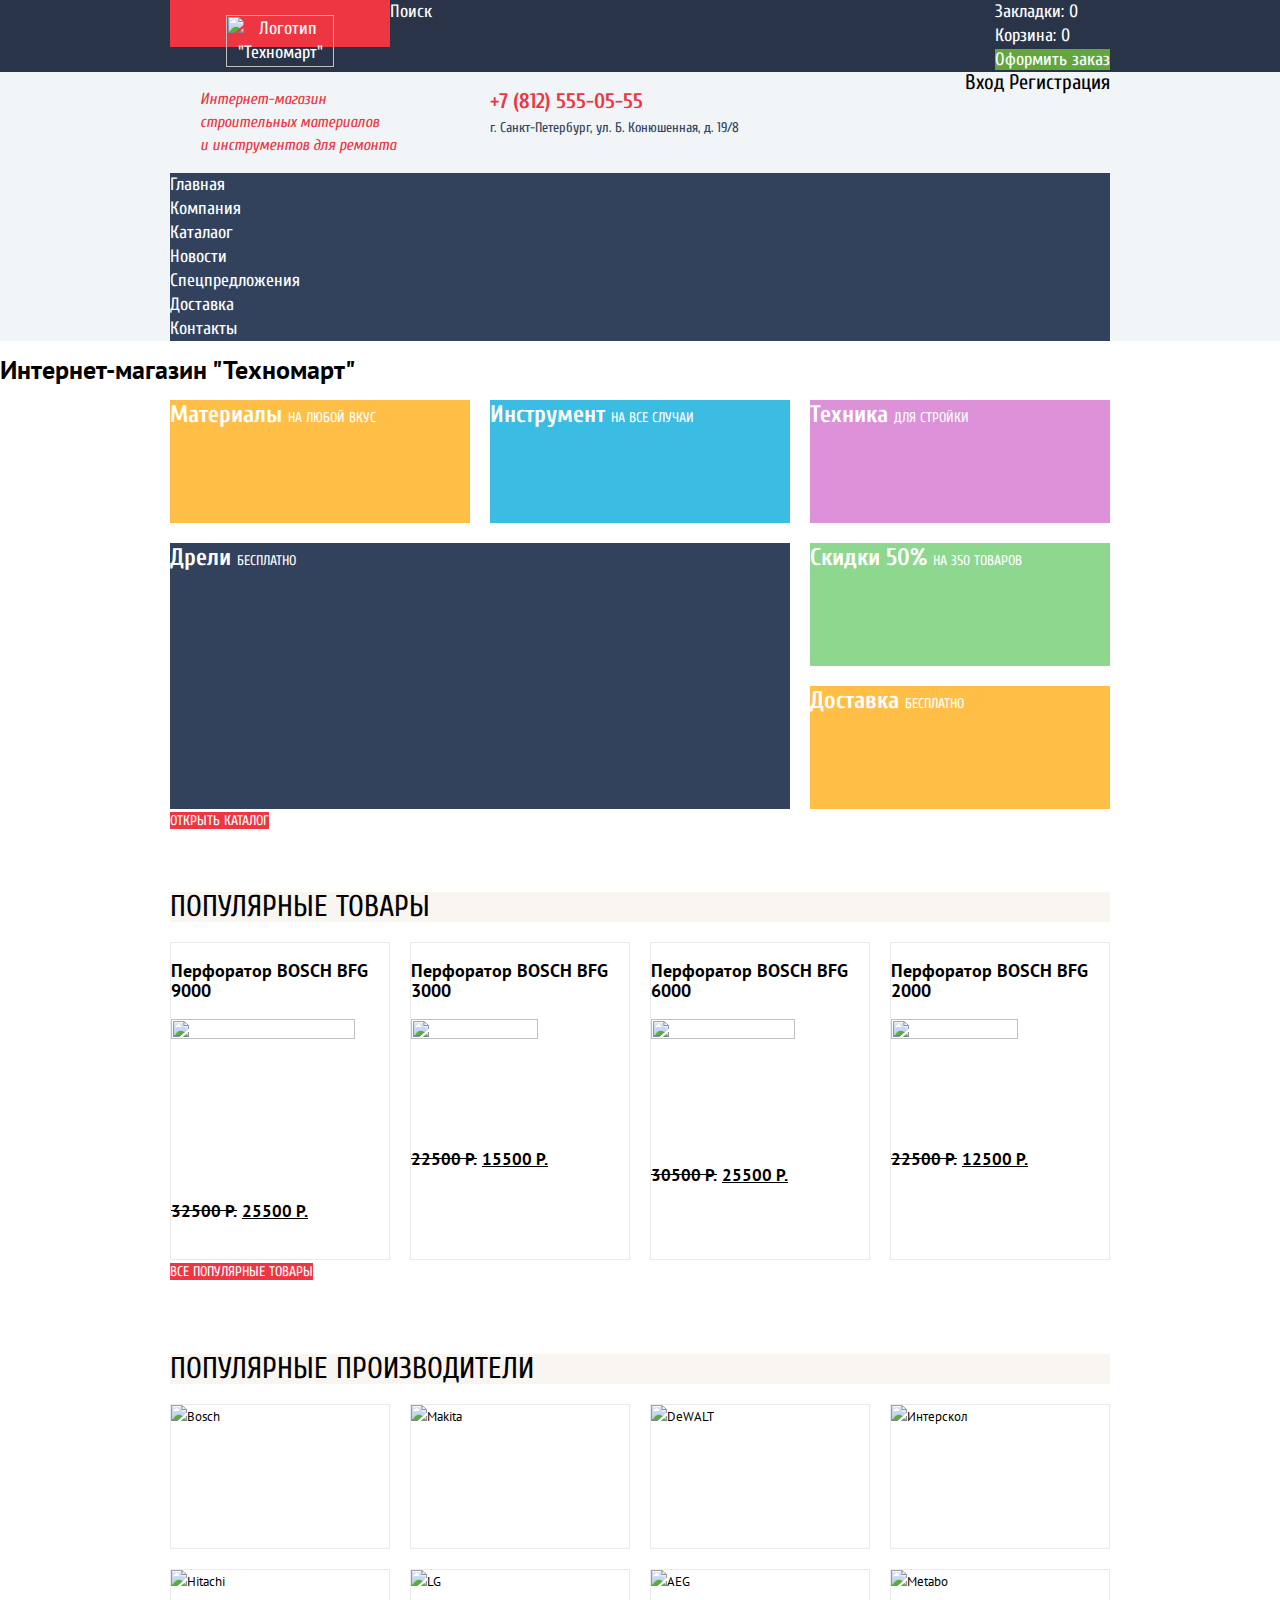
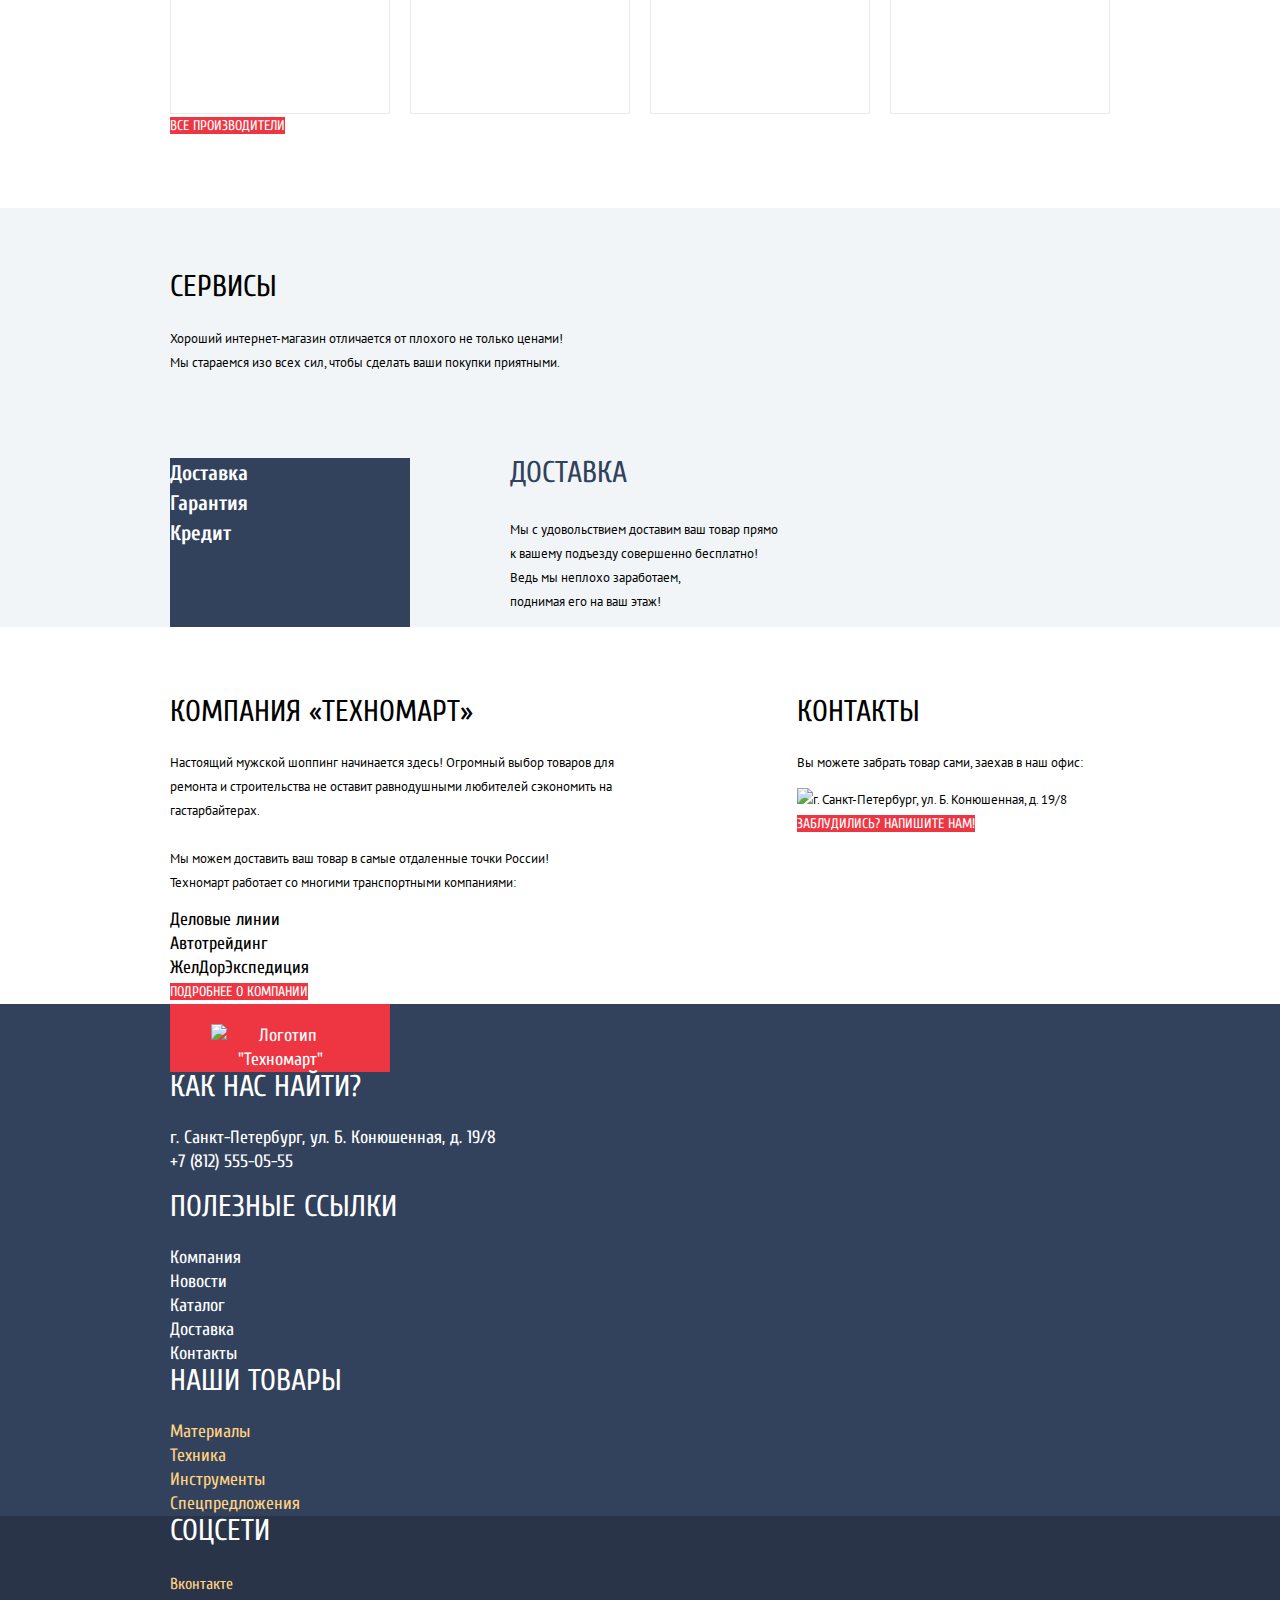
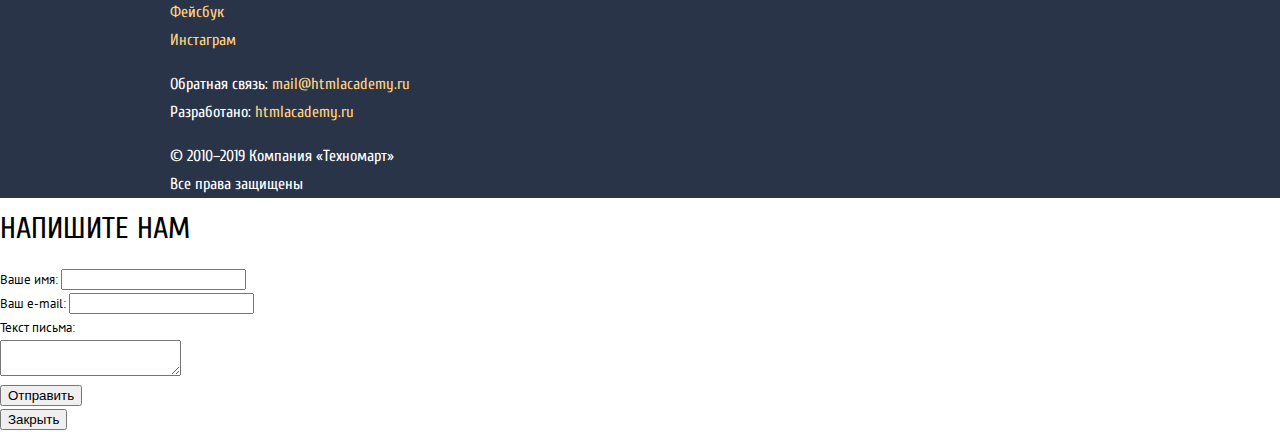
==== index.html @ a7b8e705 "Сетка главной" ====
<!DOCTYPE html>
<html lang="ru">
<head>
    <meta charset="utf-8">
    <link rel="stylesheet" href="css/normalize.css">
    <link rel="stylesheet" href="css/style.css">
    <link rel="icon"  href="favicon.ico">
    <link rel="icon"  href="img/favicon.svg" type="image/svg+xml">
    <link rel="preconnect" href="https://fonts.gstatic.com">
    <link href="https://fonts.googleapis.com/css2?family=Cuprum:ital,wght@0,400;0,700;1,400;1,700&family=PT+Sans:wght@400;700&display=swap" rel="stylesheet">
    <title>HTML Academy: Техномарт</title>
</head>
<body>
    <header class="main-header">
        <nav class="order-nav-wrapper">
            <div class="container">
                <div class="order-nav">
                    <a class="logo header-logo" href="index.html"><img src="img/technomart-logo.svg" width="108" height="18" title="Логотип &quot;Техномарт&quot;"></a>
                    <a href="">Поиск</a>
                    <ul class="order-info">
                        <li class="order-info-item"><a href="">Закладки: 0</a></li>
                        <li class="order-info-item"><a href="">Корзина: 0</a></li>
                        <li class="order-info-item"><a class="make-order" href="">Оформить заказ</a></li>
                    </ul>
                </div>
            </div>
        </nav>
        
        <div class="container">
            <div class="header-inner">
                <div class="description">
                    <p>Интернет-магазин<br>
                        строительных материалов<br>
                        и инструментов для ремонта</p>
                </div>


                <div class="header-contacts">
                    <p><a class="header-tel" href="tel:+78125550555">+7 (812) 555-05-55</a><br>
                    г. Санкт-Петербург, ул. Б. Конюшенная, д. 19/8</p>
                </div>

                <div class="header-login">
                    <a class="sign-in" href="">Вход</a>
                    <a class="sign-up" href="">Регистрация</a>
                </div>
            </div>

            <nav class="site-nav-wrapper">
                <ul class="site-nav">
                    <li class="site-nav-item"><a href="">Главная</a></li>
                    <li class="site-nav-item"><a href="">Компания</a></li>
                    <li class="site-nav-item"><a href="catalog.html">Каталаог</a></li>
                    <li class="site-nav-item"><a href="">Новости</a></li>
                    <li class="site-nav-item"><a href="">Спецпредложения</a></li>
                    <li class="site-nav-item"><a href="">Доставка</a></li>
                    <li class="site-nav-item"><a href="">Контакты</a></li>
                </ul>
            </nav>
        </div>
        
    </header>

    <main>
        <h1>Интернет-магазин "Техномарт"</h1>
        
        <div class="container">
            <section class="pre-catalog">
                <ul class="pre-catalog-list">
                    <li class="pre-catalog-list-item">Материалы <a class="pre-catalog-button" href="">на любой вкус</a></li>
                    <li class="pre-catalog-list-item">Инструмент <a class="pre-catalog-button" href="">на все случаи</a></li>
                    <li class="pre-catalog-list-item">Техника <a class="pre-catalog-button" href="">для стройки</a></li>
                    <li class="pre-catalog-list-item">Скидки 50% <a class="pre-catalog-button" href="">на 350 товаров</a></li>
                    <li class="pre-catalog-list-item">Доставка <a class="pre-catalog-button" href="">бесплатно</a></li>
                    <li class="pre-catalog-list-item">Дрели <a class="pre-catalog-button" href="">бесплатно</a></li>
                </ul>
                <a class="button" href="catalog.html">Открыть каталог</a>
            </section>

            <section class="popular-products">
                <h2>Популярные товары</h2>
                <ul class="popular-products-list">
                    <li class="popular-products-list-item">
                        <p>Перфоратор BOSCH BFG 9000</p>
                        <img src="img/bosch9.jpg" width="184" height="164" alt="">
                        <p>
                            <del>32500 Р.</del> <ins>25500 Р.</ins>
                        </p>
                    </li>
                    <li class="popular-products-list-item">
                        <p>Перфоратор BOSCH BFG 3000</p>
                        <img src="img/bosch3.jpg" width="127" height="112" alt="">
                        <p>
                            <del>22500 Р.</del> <ins>15500 Р.</ins>
                        </p>
                    </li>
                    <li class="popular-products-list-item">
                        <p>Перфоратор BOSCH BFG 6000</p>
                        <img src="img/bosch6.jpg" width="144" height="128" alt="">
                        <p>
                            <del>30500 Р.</del> <ins>25500 Р.</ins>
                        </p>
                    </li>
                    <li class="popular-products-list-item">
                        <p>Перфоратор BOSCH BFG 2000</p>
                        <img src="img/bosch2.jpg" width="127" height="112" alt="">
                        <p>
                            <del>22500 Р.</del> <ins>12500 Р.</ins>
                        </p>
                    </li>
                </ul>
                <a class="button" href="">Все популярные товары</a>
            </section>

            <section class="popular-producers">
                <h2>Популярные производители</h2>
                <ul class="popular-producers-list">
                    <li class="popular-producers-list-item"><img src="img/bosch-logo.png" width="126" heigh="37" alt="Bosch"></li>
                    <li class="popular-producers-list-item"><img src="img/makita-logo.png" width="123" heigh="40" alt="Makita"></li>
                    <li class="popular-producers-list-item"><img src="img/dewalt-logo.png" width="146" heigh="44" alt="DeWALT"></li>
                    <li class="popular-producers-list-item"><img src="img/inter-logo.png" width="200" heigh="76" alt="Интерскол"></li>
                    <li class="popular-producers-list-item"><img src="img/hitachi-logo.png" width="169" heigh="31" alt="Hitachi"></li>
                    <li class="popular-producers-list-item"><img src="img/lg-logo.png" width="121" heigh="73" alt="LG"></li>
                    <li class="popular-producers-list-item"><img src="img/aeg-logo.png" width="151" heigh="96" alt="AEG"></li>
                    <li class="popular-producers-list-item"><img src="img/metabo-logo.png" width="204" heigh="69" alt="Metabo"></li>
                </ul>
                <a class="button" href="">Все производители</a>
            </section>
        </div>
        
        <div class="services-wrapper">
            <div class="container">
                <section class="services">
                    <div class="services-description">
                        <h2>Сервисы</h2>
                        <p>Хороший интернет-магазин отличается от плохого не только ценами!<br>
            Мы стараемся изо всех сил, чтобы сделать ваши покупки приятными.</p>
                    </div>

                    <ul class="services-list">
                        <li class="services-list-item"><a>Доставка</a></li>
                        <li class="services-list-item"><a href="">Гарантия</a></li>
                        <li class="services-list-item"><a href="">Кредит</a></li>
                    </ul>

                    <div class="delivery-description">
                        <h3>Доставка</h3>
                        <p>Мы с удовольствием доставим ваш товар прямо<br> 
            к вашему подъезду совершенно бесплатно!<br>
            Ведь мы неплохо заработаем,<br>
            поднимая его на ваш этаж!</p>
                    </div>
                </section>
            </div>
        </div>
        
        <div class="index-columns container">
            <section class="conpany-info">
                <h2>Компания «Техномарт»</h2>
                <p>Настоящий мужской шоппинг начинается здесь! Огромный выбор товаров для<br>
                    ремонта и строительства не оставит равнодушными любителей сэкономить на<br>
                    гастарбайтерах.<br>
    <br>
    Мы можем доставить ваш товар в самые отдаленные точки России!<br>
    Техномарт работает со многими транспортными компаниями:</p>
                <ul class="clients-list">
                    <li>Деловые линии</li>
                    <li>Автотрейдинг</li>
                    <li>ЖелДорЭкспедиция</li>
                </ul>
                <a class="button company-info-button" href="">Подробнее о компании</a>
            </section>

            <section class="contacts">
                <h2>Контакты</h2>
                <p>Вы можете забрать товар сами, 
    заехав в наш офис:</p>
                <img src="img/map.jpg" width="300" height="158" alt="г. Санкт-Петербург, ул. Б. Конюшенная, д. 19/8">
                <br>
                <a class="button feedback-button" href="">Заблудились? Напишите нам!</a>
            </section>
        </div>
    </main>
    
    <footer class="main-footer">
        <div class="footer-top-wrapper">
            <div class="footer-top container">
                <a class="logo footer-logo" href="index.html"><img src="img/technomart-logo.svg" width="138" height="23" alt="Логотип &quot;Техномарт&quot;" title="Логотип &quot;Техномарт&quot;"></a>
                <section class="footer-contacts">
                    <h2>Как нас найти?</h2>
                    <p>г. Санкт-Петербург, ул. Б. Конюшенная, д. 19/8<br>
                    <a href="tel:+78125550555">+7 (812) 555-05-55</a></p>
                </section>

                <nav class="footer-nav">
                    <section class="useful-links">
                        <h2>Полезные ссылки</h2>
                        <ul class="useful-links-list">
                            <li class="links-list-item"><a href="">Компания</a></li>
                            <li class="links-list-item"><a href="">Новости</a></li>
                            <li class="links-list-item"><a href="catalog.html">Каталог</a></li>
                            <li class="links-list-item"><a href="">Доставка</a></li>
                            <li class="links-list-item"><a href="">Контакты</a></li>
                        </ul>
                    </section>

                    <section class="products">
                        <h2>Наши товары</h2>
                        <ul class="products-list">
                            <li class="products-list-item"><a href="">Материалы</a></li>
                            <li class="products-list-item"><a href="">Техника</a></li>
                            <li class="products-list-item"><a href="">Инструменты</a></li>
                            <li class="products-list-item"><a href="">Спецпредложения</a></li>
                        </ul>
                    </section>
                </nav>
            </div>
        </div>
        
        <div class="footer-bottom-wrapper">
            <div class="footer-bottom container">
                <section class="socials">
                    <h2>Соцсети</h2>
                    <ul class="socials-list">
                        <li class="socials-list-item"><a href="">Вконтакте</a></li>
                        <li class="socials-list-item"><a href="">Фейсбук</a></li>
                        <li class="socials-list-item"><a href="">Инстаграм</a></li>
                    </ul>
                </section>

                <p>Обратная связь: <a href="mailto:mail@htmlacademy.ru">mail@htmlacademy.ru</a><br>
                Разработано: <a href="htmlacademy.ru">htmlacademy.ru</a></p>

                <p>© 2010–2019 Компания «Техномарт»<br>
                    Все права защищены</p>
            </div>
        </div>
        
    </footer>
    
    <section class="modal">
        <h2>Напишите нам</h2>
        <form class="feedback-form" action="https://echo.htmlacademy.ru" method="post">
            <label>Ваше имя: <input name="name" type="text"></label>
            <br>
            <label>Ваш e-mail: <input name="email" type="email"></label>
            <br>
            <label>Текст письма:<br>
                <textarea name="review"></textarea></label>
            <br>
            <input type="submit" value="Отправить">
        </form>
        <button class="modal-close" type="button">Закрыть</button>
    </section>
    
</body>
</html>
---- css/style.css ----
/*Variables*/

:root {
    --basic-extragrey: #293449;
    --basic-black: #000000;
    --basic-white: #FFFFFF;
    --basic-light: #F3F7F9;
    --basic-green: #63A63E;
    --basic-red: #EE3643;
    --basic-grey: #F1F5F7;
    --basic-greylight: #F9F5F0;
    --basic-darkgrey: #32425C;
    --special-yellow: #FFBF47;
    --special-blue: #3BBCE3;
    --special-purple: #DC91D8;
    --special-greenlight: #8ED78F;
    --special-gold: #FFD180;
    
}

/*Global*/

html {
    height: 100%;
}

body {
    min-width: 960px;
    margin: 0;
    padding: 0;
    font-family: "PT Sans", Arial, sans-serif;
    font-size: 13px;
    line-height: 24px;
    font-weight: 400;
    color: var(--basic-black);
    background-color: var(--basic-white);
    min-height: 100%;
    display: grid;
    grid-template-rows: min-content 1fr min-content;
    align-content: start;
}

a {
    text-decoration: none;
    color: var(--basic-white);
}

ul {
    list-style: none;
    margin: 0;
    padding: 0;
}

img {
    max-width: 100%;
    height: auto;
}

h2 {
    font-family: "Cuprum", Arial, sans-serif;
    font-size: 30px;
    font-weight: 400;
    line-height: 30px;
    text-transform: uppercase;
    margin: 0;
    margin-bottom: 24px;;
}

.button {
    font-family: "Cuprum", Arial, sans-serif;
    font-size: 14px;
    line-height: 18px;
    background-color: var(--basic-red);
    text-transform: uppercase;
}

.container {
    width: 940px;
    margin: 0 auto;
}

.logo {
    background-color: var(--basic-red);
    display: block;
    text-align: center;
    box-sizing: border-box;
}

/*Header*/



.main-header {
    background-color: var(--basic-grey);
    color: var(--basic-black);
    font-family: "Cuprum", Arial, sans-serif;
    font-size: 18px;
    line-height: 24px;
}

.header-logo {
    width: 220px;
    height: 47px;
    padding-top: 15px;
}

.order-nav-wrapper {
    background-color: var(--basic-extragrey);
}

.order-nav {
    display: flex;
    grid-template-columns: min-content 1fr max-content;
}

.order-info {
    margin-left: auto;
}

.make-order {
    background-color: var(--basic-green);
}

.header-inner {
    display: grid;
    grid-template-columns: 1fr 1fr 1fr;
    gap: 20px;
}

.description {
    color: var(--basic-red);
    font-style: italic;
    font-size: 16px;
    line-height: 23px;
    margin-left: 30px;
}

.header-tel {
    font-size: 21px;
    line-height: 30px;
    font-weight: 700;
    color: var(--basic-red);
}

.header-contacts {
    font-size: 14px;
    line-height: 24px;
    color: var(--basic-darkgrey);
}

.header-login {
    justify-self: end;
}

.header-login a{
    font-size: 21px;
    line-height: 21px;
    color: var(--basic-black);
}

.site-nav-wrapper {
    background-color: var(--basic-darkgrey);
}

.site-nav {
}



/*Main*/



.pre-catalog {
    margin-bottom: 59px;
}

.pre-catalog-list {
    display: grid;
    grid-template-columns: repeat(3, 1fr);
    grid-template-rows: repeat(3, 123px);
    gap: 20px;
}

.pre-catalog-list-item {
    font-family: "Cuprum", Arial, sans-serif;
    font-size: 24px;
    line-height: 30px;
    font-weight: 700;
    color: var(--basic-white);
}

.pre-catalog-button {
    font-weight: 400;
    font-size: 14px;
    line-height: 18px;
    text-transform: uppercase;
}

.pre-catalog-list-item:nth-child(1) {
    background-color: var(--special-yellow);
}

.pre-catalog-list-item:nth-child(2) {
    background-color: var(--special-blue);
}

.pre-catalog-list-item:nth-child(3) {
    background-color: var(--special-purple);
}

.pre-catalog-list-item:nth-child(4) {
    background-color: var(--special-greenlight);
}

.pre-catalog-list-item:nth-child(5) {
    background-color: var(--special-yellow);
}

.pre-catalog-list-item:last-child {
    grid-row: 2 / 4;
    grid-column: 1 / 3;
    background-color: var(--basic-darkgrey);
}

.popular-products {
    margin-bottom: 70px;
}

.popular-products h2,
.popular-producers h2{
    background-color: var(--basic-greylight);
    margin-bottom: 20px;
}

.popular-products-list {
    display: grid;
    grid-template-columns: repeat(4, 1fr);
    gap: 20px;
}

.popular-products-list-item {
    font-size: 18px;
    line-height: 20px;
    font-weight: 700;
    min-height: 318px;
    width: 220px;
    box-sizing: border-box;
    border: 1px solid #EAEAEA;
}

.popular-products-list-item del,
.popular-products-list-item ins {
    font-size: 17px;
    line-height: 18px;
}

.popular-producers {
    margin-bottom: 70px;
}

.popular-producers-list {
    display: grid;
    grid-template-columns: repeat(4, 1fr);
    gap: 20px;
}

.popular-producers-list-item {
    width: 220px;
    height: 145px;
    box-sizing: border-box;
    border: 1px solid #EAEAEA;
    
}

.services-wrapper {
    background-color: var(--basic-grey);
    padding-top: 64px;
}

.services {
    margin-bottom: 70px;
    display: grid;
    grid-template-columns: 320px 1fr;
    column-gap: 20px;
}

.services-description {
    grid-column: 1 / -1;
    margin-bottom: 70px;
}

.services-description h2 {
    margin-top: 0;
    margin-bottom: 25px;
}

.services-list {
    background-color: var(--basic-darkgrey);
    box-sizing: border-box;
    margin-right: 80px;
}

.services-list-item {
    font-family: "Cuprum", Arial, sans-serif;
    font-size: 21px;
    line-height: 30px;
    font-weight: 700;
}

.delivery-description h3 {
    font-family: "Cuprum", Arial, sans-serif;
    font-size: 30px;
    font-weight: 400;
    line-height: 30px;
    text-transform: uppercase;
    color: var(--basic-darkgrey);
    margin: 0;
    margin-bottom: 30px;
}

.index-columns {
    display: grid;
    grid-template-columns: 2fr 1fr;
}

.clients-list {
    font-size: 18px;
    line-height: 24px;
    font-family: "Cuprum", Arial, sans-serif;
    font-weight: 400;
    color: var(--basic-black);
}



/*Footer*/



.main-footer {
    color: var(--basic-white);
}

.footer-top-wrapper {
    background-color: var(--basic-darkgrey);
}

.footer-top {
    
    font-family: "Cuprum", Arial, sans-serif;
    font-weight: 400;
    font-size: 18px;
    line-height: 24px;
}

.footer-logo {
    width: 220px;
    height: 68px;
    padding: 20px 41px 25px 41px;
}

.products-list a {
    color: var(--special-gold);
}

.footer-bottom-wrapper {
    background-color: var(--basic-extragrey);
}

.footer-bottom {
    
    font-family: "Cuprum", Arial, sans-serif;
    font-weight: 400;
    font-size: 16px;
    line-height: 28px;
}

.footer-bottom a {
    color: var(--special-gold);
}
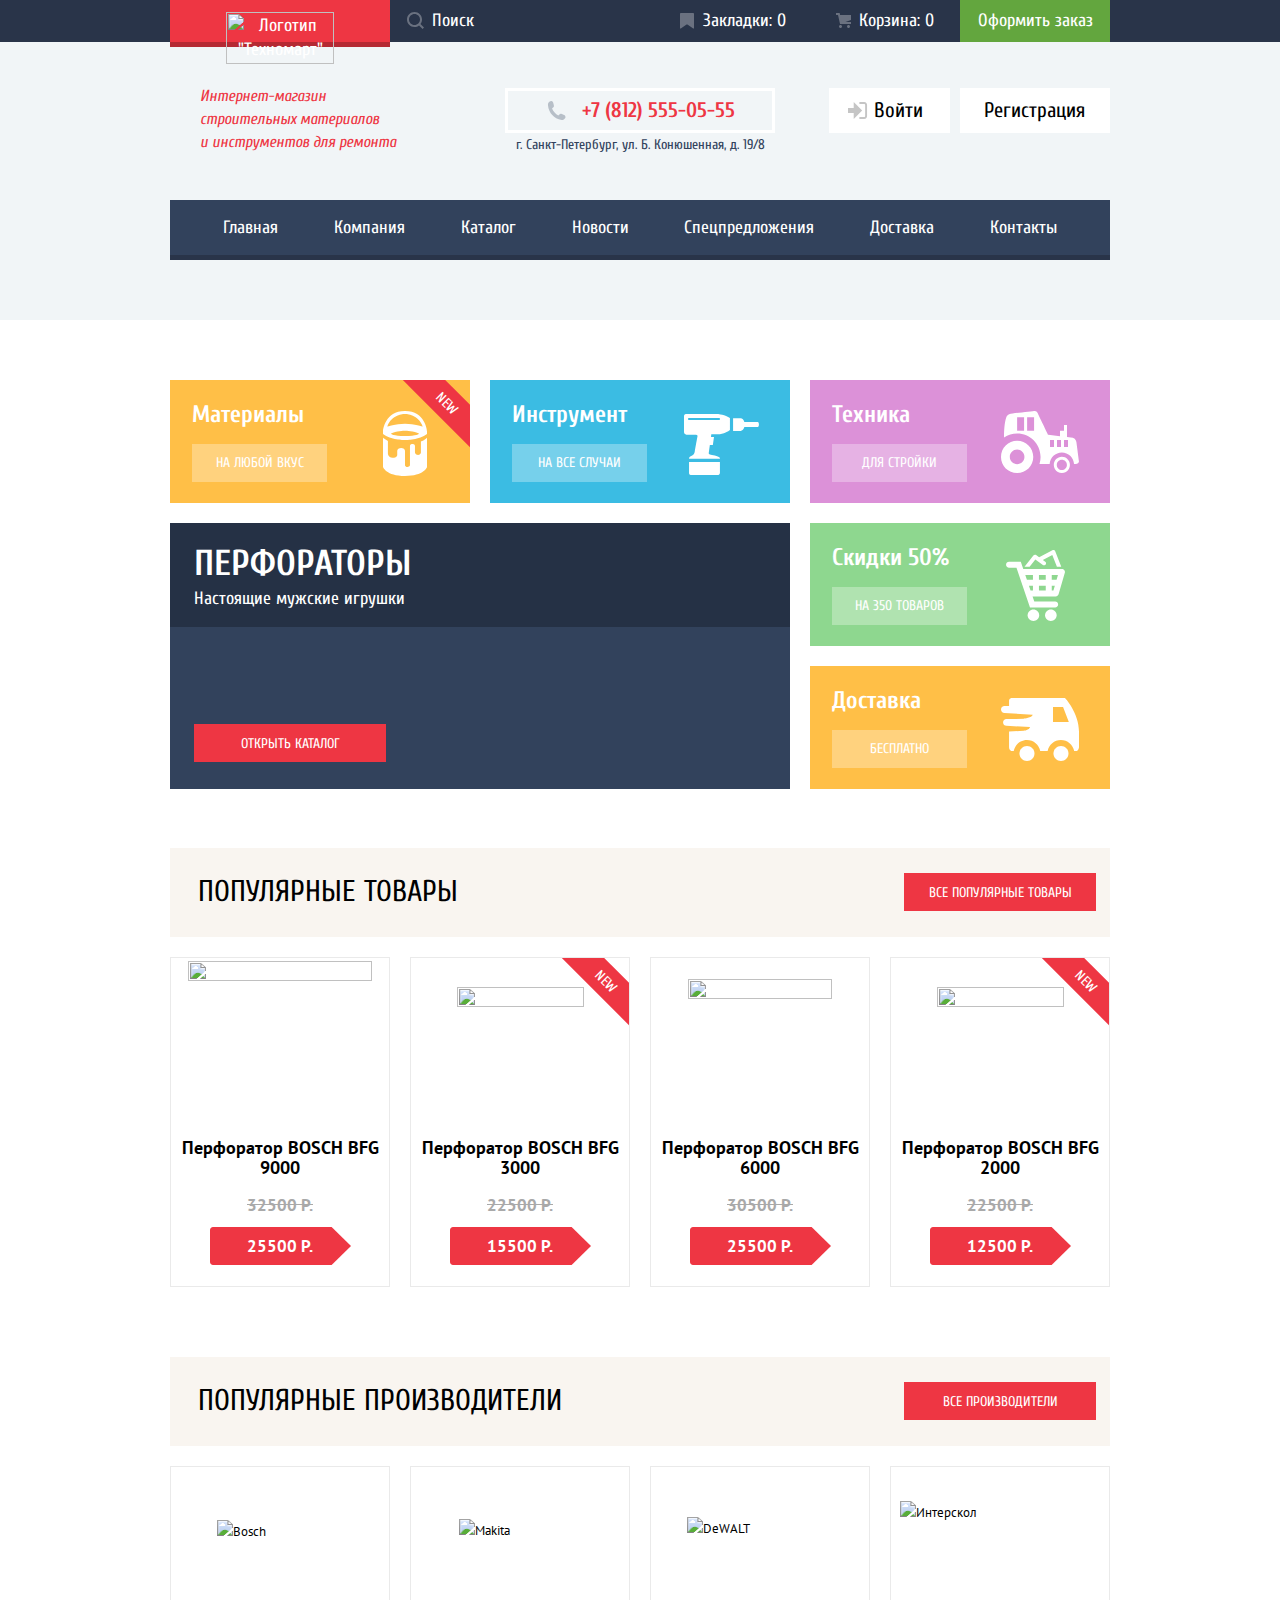
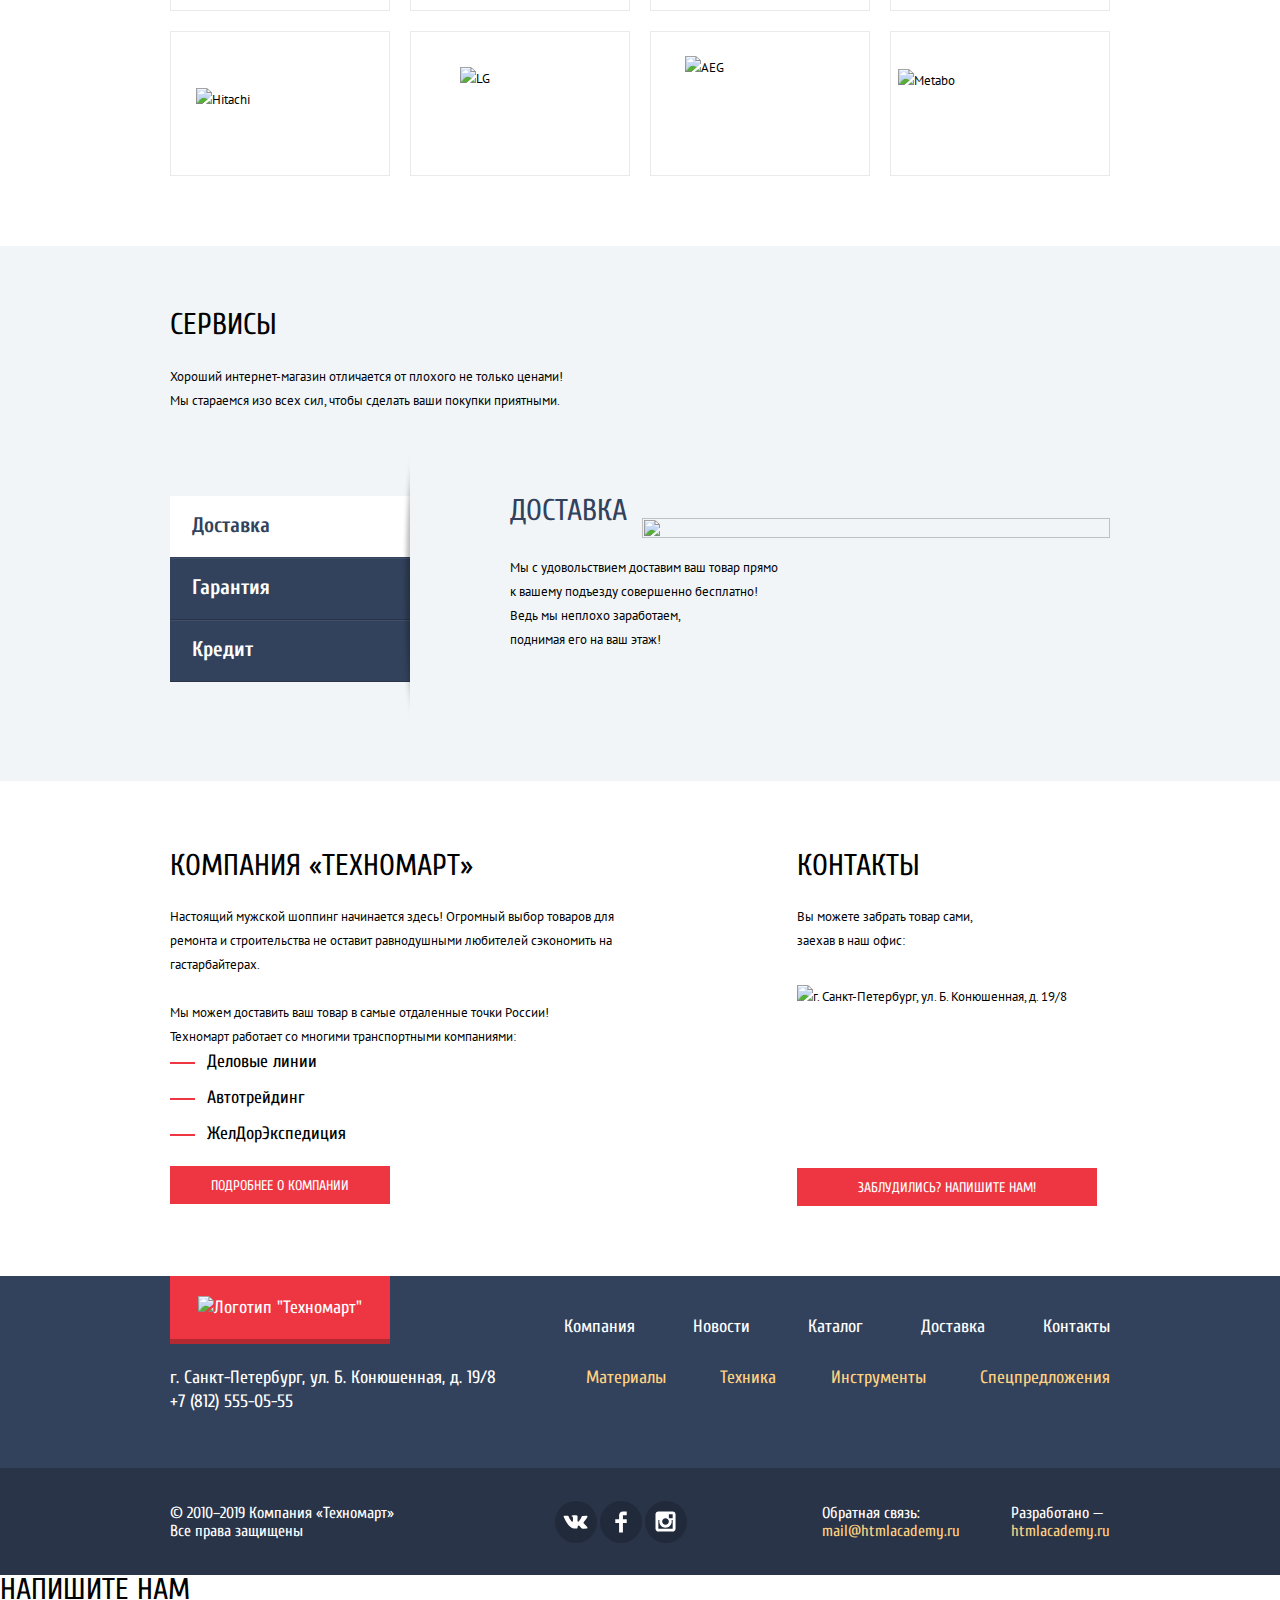
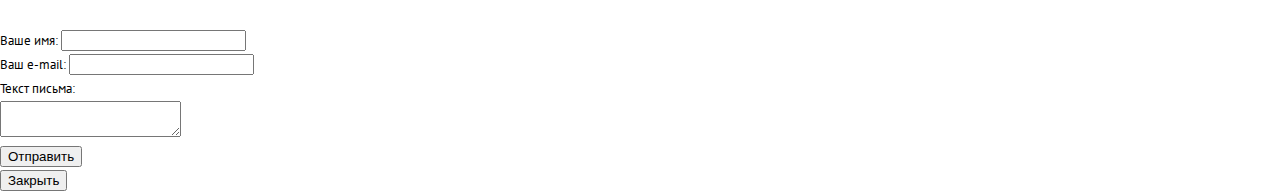
==== commit 770d0c87: "Декоративные элементы" ====
--- a/index.html
+++ b/index.html
@@ -16,10 +16,10 @@
             <div class="container">
                 <div class="order-nav">
                     <a class="logo header-logo" href="index.html"><img src="img/technomart-logo.svg" width="108" height="18" title="Логотип &quot;Техномарт&quot;"></a>
-                    <a href="">Поиск</a>
+                    <a class="header-search" href="">Поиск</a>
                     <ul class="order-info">
-                        <li class="order-info-item"><a href="">Закладки: 0</a></li>
-                        <li class="order-info-item"><a href="">Корзина: 0</a></li>
+                        <li class="order-info-item"><a class="bookmarks" href="">Закладки: 0</a></li>
+                        <li class="order-info-item"><a class="cart" href="">Корзина: 0</a></li>
                         <li class="order-info-item"><a class="make-order" href="">Оформить заказ</a></li>
                     </ul>
                 </div>
@@ -36,12 +36,12 @@
 
 
                 <div class="header-contacts">
-                    <p><a class="header-tel" href="tel:+78125550555">+7 (812) 555-05-55</a><br>
-                    г. Санкт-Петербург, ул. Б. Конюшенная, д. 19/8</p>
+                    <a class="header-tel" href="tel:+78125550555">+7 (812) 555-05-55</a>
+                    <p>г. Санкт-Петербург, ул. Б. Конюшенная, д. 19/8</p>
                 </div>
 
                 <div class="header-login">
-                    <a class="sign-in" href="">Вход</a>
+                    <a class="sign-in" href="">Войти</a>
                     <a class="sign-up" href="">Регистрация</a>
                 </div>
             </div>
@@ -50,7 +50,7 @@
                 <ul class="site-nav">
                     <li class="site-nav-item"><a href="">Главная</a></li>
                     <li class="site-nav-item"><a href="">Компания</a></li>
-                    <li class="site-nav-item"><a href="catalog.html">Каталаог</a></li>
+                    <li class="site-nav-item"><a href="catalog.html">Каталог</a></li>
                     <li class="site-nav-item"><a href="">Новости</a></li>
                     <li class="site-nav-item"><a href="">Спецпредложения</a></li>
                     <li class="site-nav-item"><a href="">Доставка</a></li>
@@ -62,17 +62,22 @@
     </header>
 
     <main>
-        <h1>Интернет-магазин "Техномарт"</h1>
+        <h1 class="visually-hidden">Интернет-магазин "Техномарт"</h1>
         
         <div class="container">
             <section class="pre-catalog">
                 <ul class="pre-catalog-list">
-                    <li class="pre-catalog-list-item">Материалы <a class="pre-catalog-button" href="">на любой вкус</a></li>
-                    <li class="pre-catalog-list-item">Инструмент <a class="pre-catalog-button" href="">на все случаи</a></li>
-                    <li class="pre-catalog-list-item">Техника <a class="pre-catalog-button" href="">для стройки</a></li>
-                    <li class="pre-catalog-list-item">Скидки 50% <a class="pre-catalog-button" href="">на 350 товаров</a></li>
-                    <li class="pre-catalog-list-item">Доставка <a class="pre-catalog-button" href="">бесплатно</a></li>
-                    <li class="pre-catalog-list-item">Дрели <a class="pre-catalog-button" href="">бесплатно</a></li>
+                    <li class="pre-catalog-list-item materials new">Материалы <a class="pre-catalog-button" href="">на любой вкус</a></li>
+                    <li class="pre-catalog-list-item instruments">Инструмент <a class="pre-catalog-button" href="">на все случаи</a></li>
+                    <li class="pre-catalog-list-item vehicle">Техника <a class="pre-catalog-button" href="">для стройки</a></li>
+                    <li class="pre-catalog-list-item discounts">Скидки 50% <a class="pre-catalog-button" href="">на 350 товаров</a></li>
+                    <li class="pre-catalog-list-item delivery">Доставка <a class="pre-catalog-button" href="">бесплатно</a></li>
+                    <li class="slider">
+                        <div>
+                            <h3>Перфораторы</h3>
+                            Настоящие мужские игрушки
+                        </div>
+                    </li>
                 </ul>
                 <a class="button" href="catalog.html">Открыть каталог</a>
             </section>
@@ -80,33 +85,40 @@
             <section class="popular-products">
                 <h2>Популярные товары</h2>
                 <ul class="popular-products-list">
-                    <li class="popular-products-list-item">
-                        <p>Перфоратор BOSCH BFG 9000</p>
-                        <img src="img/bosch9.jpg" width="184" height="164" alt="">
-                        <p>
-                            <del>32500 Р.</del> <ins>25500 Р.</ins>
-                        </p>
-                    </li>
-                    <li class="popular-products-list-item">
-                        <p>Перфоратор BOSCH BFG 3000</p>
-                        <img src="img/bosch3.jpg" width="127" height="112" alt="">
-                        <p>
-                            <del>22500 Р.</del> <ins>15500 Р.</ins>
-                        </p>
-                    </li>
-                    <li class="popular-products-list-item">
-                        <p>Перфоратор BOSCH BFG 6000</p>
-                        <img src="img/bosch6.jpg" width="144" height="128" alt="">
-                        <p>
-                            <del>30500 Р.</del> <ins>25500 Р.</ins>
-                        </p>
-                    </li>
-                    <li class="popular-products-list-item">
-                        <p>Перфоратор BOSCH BFG 2000</p>
-                        <img src="img/bosch2.jpg" width="127" height="112" alt="">
-                        <p>
-                            <del>22500 Р.</del> <ins>12500 Р.</ins>
-                        </p>
+                    <li class="popular-products-list-item product-card">
+                        <h3>Перфоратор BOSCH BFG 9000</h3>
+                        <div class="img-container">
+                            <img src="img/bosch9.jpg" width="184" height="164" alt="">
+                        </div>
+                        <p class="old-price">32500 Р.</p>
+                        <a class="price-button">25500 Р.</a>
+                    </li>
+                    <li class="popular-products-list-item product-card new">
+                        <h3>Перфоратор BOSCH BFG 3000</h3>
+                        <div class="img-container">
+                            <img src="img/bosch3.jpg" width="127" height="112" alt="">
+                        </div>
+                        <p class="old-price">22500 Р.</p>
+                        <a class="price-button">15500 Р.</a>
+                        
+                    </li>
+                    <li class="popular-products-list-item product-card">
+                        <h3>Перфоратор BOSCH BFG 6000</h3>
+                        <div class="img-container">
+                            <img src="img/bosch6.jpg" width="144" height="128" alt="">
+                        </div>
+                        <p class="old-price">30500 Р.</p>
+                        <a class="price-button">25500 Р.</a>
+                        
+                    </li>
+                    <li class="popular-products-list-item product-card new">
+                        <h3>Перфоратор BOSCH BFG 2000</h3>
+                        <div class="img-container">
+                            <img src="img/bosch2.jpg" width="127" height="112" alt="">
+                        </div>
+                        <p class="old-price">22500 Р.</p>
+                        <a class="price-button">12500 Р.</a>
+                        
                     </li>
                 </ul>
                 <a class="button" href="">Все популярные товары</a>
@@ -115,14 +127,14 @@
             <section class="popular-producers">
                 <h2>Популярные производители</h2>
                 <ul class="popular-producers-list">
-                    <li class="popular-producers-list-item"><img src="img/bosch-logo.png" width="126" heigh="37" alt="Bosch"></li>
-                    <li class="popular-producers-list-item"><img src="img/makita-logo.png" width="123" heigh="40" alt="Makita"></li>
-                    <li class="popular-producers-list-item"><img src="img/dewalt-logo.png" width="146" heigh="44" alt="DeWALT"></li>
-                    <li class="popular-producers-list-item"><img src="img/inter-logo.png" width="200" heigh="76" alt="Интерскол"></li>
-                    <li class="popular-producers-list-item"><img src="img/hitachi-logo.png" width="169" heigh="31" alt="Hitachi"></li>
-                    <li class="popular-producers-list-item"><img src="img/lg-logo.png" width="121" heigh="73" alt="LG"></li>
-                    <li class="popular-producers-list-item"><img src="img/aeg-logo.png" width="151" heigh="96" alt="AEG"></li>
-                    <li class="popular-producers-list-item"><img src="img/metabo-logo.png" width="204" heigh="69" alt="Metabo"></li>
+                    <li class="popular-producers-list-item"><img src="img/bosch-logo.png" width="126" height="37" alt="Bosch"></li>
+                    <li class="popular-producers-list-item"><img src="img/makita-logo.png" width="123" height="40" alt="Makita"></li>
+                    <li class="popular-producers-list-item"><img src="img/dewalt-logo.png" width="146" height="44" alt="DeWALT"></li>
+                    <li class="popular-producers-list-item"><img src="img/inter-logo.png" width="200" height="76" alt="Интерскол"></li>
+                    <li class="popular-producers-list-item"><img src="img/hitachi-logo.png" width="169" height="31" alt="Hitachi"></li>
+                    <li class="popular-producers-list-item"><img src="img/lg-logo.png" width="121" height="73" alt="LG"></li>
+                    <li class="popular-producers-list-item"><img src="img/aeg-logo.png" width="151" height="96" alt="AEG"></li>
+                    <li class="popular-producers-list-item"><img src="img/metabo-logo.png" width="204" height="69" alt="Metabo"></li>
                 </ul>
                 <a class="button" href="">Все производители</a>
             </section>
@@ -138,7 +150,7 @@
                     </div>
 
                     <ul class="services-list">
-                        <li class="services-list-item"><a>Доставка</a></li>
+                        <li class="services-list-item active"><a>Доставка</a></li>
                         <li class="services-list-item"><a href="">Гарантия</a></li>
                         <li class="services-list-item"><a href="">Кредит</a></li>
                     </ul>
@@ -149,90 +161,126 @@
             к вашему подъезду совершенно бесплатно!<br>
             Ведь мы неплохо заработаем,<br>
             поднимая его на ваш этаж!</p>
+                        <img src="img/service-delivery.png" width="468" height="261">
                     </div>
                 </section>
             </div>
         </div>
-        
-        <div class="index-columns container">
-            <section class="conpany-info">
-                <h2>Компания «Техномарт»</h2>
-                <p>Настоящий мужской шоппинг начинается здесь! Огромный выбор товаров для<br>
-                    ремонта и строительства не оставит равнодушными любителей сэкономить на<br>
-                    гастарбайтерах.<br>
-    <br>
-    Мы можем доставить ваш товар в самые отдаленные точки России!<br>
-    Техномарт работает со многими транспортными компаниями:</p>
-                <ul class="clients-list">
-                    <li>Деловые линии</li>
-                    <li>Автотрейдинг</li>
-                    <li>ЖелДорЭкспедиция</li>
-                </ul>
-                <a class="button company-info-button" href="">Подробнее о компании</a>
-            </section>
-
-            <section class="contacts">
-                <h2>Контакты</h2>
-                <p>Вы можете забрать товар сами, 
-    заехав в наш офис:</p>
-                <img src="img/map.jpg" width="300" height="158" alt="г. Санкт-Петербург, ул. Б. Конюшенная, д. 19/8">
-                <br>
-                <a class="button feedback-button" href="">Заблудились? Напишите нам!</a>
-            </section>
+        <div class="container">
+            <div class="index-columns">
+                <section class="company-info">
+                    <h2>Компания «Техномарт»</h2>
+                    <p>Настоящий мужской шоппинг начинается здесь! Огромный выбор товаров для<br>
+                        ремонта и строительства не оставит равнодушными любителей сэкономить на<br>
+                        гастарбайтерах.<br>
+        <br>
+        Мы можем доставить ваш товар в самые отдаленные точки России!<br>
+        Техномарт работает со многими транспортными компаниями:</p>
+                    <ul class="clients-list">
+                        <li class="clients-list-item">Деловые линии</li>
+                        <li class="clients-list-item">Автотрейдинг</li>
+                        <li class="clients-list-item">ЖелДорЭкспедиция</li>
+                    </ul>
+                    <a class="button company-info-button" href="">Подробнее о компании</a>
+                </section>
+
+                <section class="contacts">
+                    <h2>Контакты</h2>
+                    <p>Вы можете забрать товар сами, <br>
+        заехав в наш офис:</p>
+                    <img src="img/map.jpg" width="300" height="158" alt="г. Санкт-Петербург, ул. Б. Конюшенная, д. 19/8">
+                    <a class="button feedback-button" href="">Заблудились? Напишите нам!</a>
+                </section>
+            </div>
         </div>
     </main>
     
     <footer class="main-footer">
         <div class="footer-top-wrapper">
-            <div class="footer-top container">
-                <a class="logo footer-logo" href="index.html"><img src="img/technomart-logo.svg" width="138" height="23" alt="Логотип &quot;Техномарт&quot;" title="Логотип &quot;Техномарт&quot;"></a>
-                <section class="footer-contacts">
-                    <h2>Как нас найти?</h2>
-                    <p>г. Санкт-Петербург, ул. Б. Конюшенная, д. 19/8<br>
-                    <a href="tel:+78125550555">+7 (812) 555-05-55</a></p>
-                </section>
-
-                <nav class="footer-nav">
-                    <section class="useful-links">
-                        <h2>Полезные ссылки</h2>
-                        <ul class="useful-links-list">
-                            <li class="links-list-item"><a href="">Компания</a></li>
-                            <li class="links-list-item"><a href="">Новости</a></li>
-                            <li class="links-list-item"><a href="catalog.html">Каталог</a></li>
-                            <li class="links-list-item"><a href="">Доставка</a></li>
-                            <li class="links-list-item"><a href="">Контакты</a></li>
+            <div class="container">
+                <div class="footer-top">
+
+                    <div class="footer-line">
+                        <a class="logo footer-logo" href="index.html"><img src="img/technomart-logo.svg" width="138" height="23" alt="Логотип &quot;Техномарт&quot;" title="Логотип &quot;Техномарт&quot;"></a>
+
+                        <h2 class="visually-hidden">Полезные ссылки</h2>
+                        <ul class="useful-links">
+                            <li class="useful-links-item"><a href="">Компания</a></li>
+                            <li class="useful-links-item"><a href="">Новости</a></li>
+                            <li class="useful-links-item"><a href="catalog.html">Каталог</a></li>
+                            <li class="useful-links-item"><a href="">Доставка</a></li>
+                            <li class="useful-links-item"><a href="">Контакты</a></li>
                         </ul>
-                    </section>
-
-                    <section class="products">
-                        <h2>Наши товары</h2>
+                    </div>
+
+                    <div class="footer-line">
+                        <section class="footer-contacts">
+                                <h2 class="visually-hidden">Как нас найти?</h2>
+                                <p>г. Санкт-Петербург, ул. Б. Конюшенная, д. 19/8<br>
+                                <a href="tel:+78125550555">+7 (812) 555-05-55</a></p>
+                        </section>
+
+                        <h2 class="visually-hidden">Наши товары</h2>
                         <ul class="products-list">
                             <li class="products-list-item"><a href="">Материалы</a></li>
                             <li class="products-list-item"><a href="">Техника</a></li>
                             <li class="products-list-item"><a href="">Инструменты</a></li>
                             <li class="products-list-item"><a href="">Спецпредложения</a></li>
                         </ul>
+                    </div>
+                </div>
+            </div>
+        </div>
+        
+        <div class="footer-bottom-wrapper">
+            <div class="container">
+                <div class="footer-bottom">
+                    <section class="socials">
+                        <h2 class="visually-hidden">Соцсети</h2>
+                        <ul class="socials-list">
+                            <li class="socials-list-item">
+                                <a class="social-button" href="">
+                                    <span class="visually-hidden">Вконтакте</span>
+                                    <svg width="44" height="44" viewBox="0 0 44 44" fill="none" xmlns="http://www.w3.org/2000/svg">
+                                        <path d="M24.5403 25.7281C25.4609 25.4384 26.6395 27.6406 27.8943 28.4834C28.836 29.1219 29.5573 28.9841 29.5573 28.9841L32.9017 28.9372C32.9017 28.9372 34.6495 28.8322 33.8232 27.4803C33.7549 27.3678 33.3389 26.4781 31.334 24.6472C29.2376 22.7319 29.5217 23.0422 32.0456 19.7309C33.5835 17.7125 34.1988 16.4797 34.0062 15.9547C33.8213 15.4494 32.6918 15.5806 32.6918 15.5806L28.9237 15.6059C28.5568 15.6069 28.2458 15.7175 28.1042 16.0887C28.1013 16.0925 27.5062 17.6506 26.7127 18.9753C25.0362 21.7775 24.3669 21.9266 24.0896 21.7512C23.4531 21.3453 23.6139 20.1228 23.6139 19.2537C23.6139 16.5378 24.0299 15.4053 22.7992 15.1128C22.388 15.0153 22.0876 14.9516 21.0389 14.9422C19.6985 14.9225 18.5603 14.9422 17.9151 15.2506C17.4866 15.4597 17.1582 15.9181 17.3575 15.9444C17.6079 15.9772 18.1693 16.0944 18.4697 16.4937C18.8559 17.0112 18.8443 18.1709 18.8443 18.1709C18.8443 18.1709 19.0649 21.3687 18.3243 21.7653C17.8159 22.0372 17.1206 21.4822 15.6252 18.9378C14.8615 17.6366 14.2847 16.1984 14.2847 16.1984C14.2847 16.1984 14.173 15.9312 13.9708 15.785C13.73 15.6116 13.393 15.5562 13.393 15.5562L9.81656 15.5787C9.81656 15.5787 9.27923 15.5937 9.08182 15.8244C8.90656 16.0287 9.06738 16.4506 9.06738 16.4506C9.06738 16.4506 11.8686 22.9016 15.0406 26.1509C17.9488 29.1341 21.2537 28.9362 21.2537 28.9362H22.7511C22.7511 28.9362 23.2027 28.8856 23.4338 28.6437C23.6495 28.4187 23.6399 27.9959 23.6399 27.9959C23.6399 27.9959 23.61 26.0187 24.5403 25.7281Z" fill="white"/>
+                                    </svg>
+
+                                </a>
+                            </li>
+                            <li class="socials-list-item">
+                                <a class="social-button" href="">
+                                    <span class="visually-hidden">Фейсбук</span>
+                                    <svg width="44" height="44" viewBox="0 0 44 44" fill="none" xmlns="http://www.w3.org/2000/svg">
+                                        <path d="M28 15V11H24C21.7909 11 20 12.7909 20 15V19H16V23H20V33H24V23H28V19H24V15H28Z" fill="white"/>
+                                    </svg>
+                                </a>
+                            </li>
+                            <li class="socials-list-item">
+                                <a class="social-button" href="">
+                                    <span class="visually-hidden">Инстаграм</span>
+                                    <svg width="44" height="44" viewBox="0 0 44 44" fill="none" xmlns="http://www.w3.org/2000/svg">
+                                        <path fill-rule="evenodd" clip-rule="evenodd" d="M14 11H29C30.65 11 32 12.35 32 14V29C32 30.65 30.65 32 29 32H14C12.35 32 11 30.65 11 29V14C11 12.35 12.35 11 14 11ZM25 21.5C25 19.57 23.43 18 21.5 18C19.57 18 18 19.57 18 21.5C18 23.43 19.57 25 21.5 25C23.43 25 25 23.43 25 21.5ZM14 29V20H15.181C15.0626 20.4913 15.0019 20.9947 15 21.5C15 25.0899 17.9101 28 21.5 28C25.0899 28 28 25.0899 28 21.5C27.9986 20.9946 27.9379 20.4912 27.819 20H29V29H14ZM25 18H29V14H25V18Z" fill="white"/>
+                                    </svg>
+                                </a>
+                            </li>
+                        </ul>
                     </section>
-                </nav>
-            </div>
-        </div>
-        
-        <div class="footer-bottom-wrapper">
-            <div class="footer-bottom container">
-                <section class="socials">
-                    <h2>Соцсети</h2>
-                    <ul class="socials-list">
-                        <li class="socials-list-item"><a href="">Вконтакте</a></li>
-                        <li class="socials-list-item"><a href="">Фейсбук</a></li>
-                        <li class="socials-list-item"><a href="">Инстаграм</a></li>
-                    </ul>
-                </section>
-
-                <p>Обратная связь: <a href="mailto:mail@htmlacademy.ru">mail@htmlacademy.ru</a><br>
-                Разработано: <a href="htmlacademy.ru">htmlacademy.ru</a></p>
-
-                <p>© 2010–2019 Компания «Техномарт»<br>
-                    Все права защищены</p>
+
+                    <p class="feedback">
+                        Обратная связь:
+                        <br>
+                        <a href="mailto:mail@htmlacademy.ru">mail@htmlacademy.ru</a>
+                    </p>
+                    
+                    <p class="developer">
+                        Разработано —
+                        <br>
+                        <a href="htmlacademy.ru">htmlacademy.ru</a>
+                    </p>
+
+                    <p class="copyright">© 2010–2019 Компания «Техномарт»<br>
+                        Все права защищены</p>
+                </div>
             </div>
         </div>
         
--- a/css/style.css
+++ b/css/style.css
@@ -20,6 +20,37 @@
 
 /*Global*/
 
+.visually-hidden {
+    position: absolute;
+    left: -1000px;
+}
+
+.new {
+    position: relative;
+    overflow: hidden;
+}
+
+.new::after {
+    content: "new";
+    color: var(--basic-white);
+    font-family: Cuprum, "Arial", sans-serif;
+    font-weight: 400;
+    font-size: 14px;
+    line-height: 18px;
+    text-transform: uppercase;
+    text-align: center;
+    box-sizing: border-box;
+    padding-top: 7px;
+    position: absolute;
+    width: 100px;
+    height: 30px;
+    top: 8px;
+    right: -27px;
+    background-color: var(--basic-red);
+    transform: rotate(45deg);
+    overflow: hidden;
+}
+
 html {
     height: 100%;
 }
@@ -63,7 +94,7 @@
     line-height: 30px;
     text-transform: uppercase;
     margin: 0;
-    margin-bottom: 24px;;
+    margin-bottom: 24px;
 }
 
 .button {
@@ -72,6 +103,12 @@
     line-height: 18px;
     background-color: var(--basic-red);
     text-transform: uppercase;
+    display: block;
+    width: 192px;
+    height: 38px;
+    box-sizing: border-box;
+    padding-top: 11px;
+    text-align: center;
 }
 
 .container {
@@ -84,24 +121,103 @@
     display: block;
     text-align: center;
     box-sizing: border-box;
-}
+    box-shadow: 0 -5px 0 0 rgba(0,0,0,0.24) inset;
+}
+
+.product-card {
+    font-size: 17px;
+    line-height: 18px;
+    font-weight: 700;
+    min-height: 318px;
+    width: 220px;
+    box-sizing: border-box;
+    border: 1px solid #EAEAEA;
+    display: flex;
+    flex-direction: column;
+    align-items: center;
+}
+
+.product-card h3{
+    font-size: 18px;
+    line-height: 20px;
+    text-align: center;
+    margin-top: 10px;
+}
+
+.product-card img {
+    object-fit: contain;
+    max-height: 170px;
+}
+
+.old-price {
+    color: #A9A9A9;
+    text-decoration: line-through;
+    margin-top: auto;
+    margin-bottom: 13px;
+}
+
+.product-card .img-container {
+    height: 170px;
+    text-align: center;
+    display: flex;
+    align-items: center;
+    order: -1;
+}
+
+.price-button {
+    display: block;
+    box-sizing: border-box;
+    width: 141px;
+    height: 38px;
+    padding: 10px 0;
+    text-align: center;
+    background-image: url("../img/price-button.svg");
+    background-position: 0 0;
+    background-repeat: no-repeat;
+    margin-bottom: 21px;
+}
+
 
 /*Header*/
 
 
 
 .main-header {
+    padding-bottom: 60px;
+    margin-bottom: 60px;
     background-color: var(--basic-grey);
     color: var(--basic-black);
     font-family: "Cuprum", Arial, sans-serif;
     font-size: 18px;
     line-height: 24px;
+    font-weight: 400;
 }
 
 .header-logo {
     width: 220px;
     height: 47px;
-    padding-top: 15px;
+    padding: 12px 0 17px 0;
+    
+}
+
+.header-search {
+    display: block;
+    padding: 9px 0;
+    padding-left: 42px;
+    position: relative;
+}
+
+.header-search::before {
+    content: "";
+    width: 17px;
+    height: 17px;
+    position: absolute;
+    left: 17px;
+    top: 12px;
+    background-image: url("../img/icon-search.svg");
+    background-repeat: no-repeat;
+    background-position: 0 0;
+    opacity: 0.3;
 }
 
 .order-nav-wrapper {
@@ -110,22 +226,76 @@
 
 .order-nav {
     display: flex;
+    height: 42px;
     grid-template-columns: min-content 1fr max-content;
 }
 
 .order-info {
     margin-left: auto;
+    display: flex;
+    align-items: stretch;
+}
+
+
+.order-info-item a {
+    position: relative;
+    display: block;
+    height: 42px;
+    width: 150px;
+    box-sizing: border-box;
+    padding: 9px 0;
+}
+
+a.bookmarks {
+    padding-left: 43px;
+}
+
+a.cart {
+    padding-left: 49px;
+}
+
+.order-info-item:not(:last-child) a::before {
+    content: "";
+    background-position: 0 0;
+    background-repeat: no-repeat;
+    position: absolute;
+    top: 13px;
+    opacity: 0.3;
+}
+
+.bookmarks::before {
+    width: 14px;
+    height: 16px;
+    left: 20px;
+    background-image: url("../img/icon-bookmark.svg");
+}
+
+.cart::before {
+    width: 15px;
+    height: 15px;
+    left: 26px;
+    background-image: url("../img/icon-cart.svg")
 }
 
 .make-order {
     background-color: var(--basic-green);
+    text-align: center;
 }
 
 .header-inner {
+    height: 158px;
+    box-sizing: border-box;
+    padding-top: 46px;
     display: grid;
-    grid-template-columns: 1fr 1fr 1fr;
+    grid-template-columns: 1fr 270px 1fr;
     gap: 20px;
 }
+
+.header-inner p {
+    margin: 0;
+    padding: 0;
+}
+
 
 .description {
     color: var(--basic-red);
@@ -133,13 +303,34 @@
     font-size: 16px;
     line-height: 23px;
     margin-left: 30px;
+    margin-top: -3px;
 }
 
 .header-tel {
+    position: relative;
+    display: block;
     font-size: 21px;
     line-height: 30px;
     font-weight: 700;
     color: var(--basic-red);
+    width: 270px;
+    height: 45px;
+    box-sizing: border-box;
+    border: 3px solid var(--basic-white);
+    padding-top: 4px;
+    padding-left: 74px;
+}
+
+.header-tel::before {
+    content: "";
+    width: 19px;
+    height: 19px;
+    position: absolute;
+    top: 10px;
+    left: 39px;
+    background-image: url("../img/icon-phone.svg");
+    background-position: 0 0;
+    background-repeat: no-repeat;
 }
 
 .header-contacts {
@@ -148,21 +339,75 @@
     color: var(--basic-darkgrey);
 }
 
+.header-contacts p {
+
+    text-align: center;
+}
+
 .header-login {
     justify-self: end;
+    display: flex;
+    align-items: flex-start;
 }
 
 .header-login a{
     font-size: 21px;
     line-height: 21px;
     color: var(--basic-black);
+    display: block;
+    box-sizing: border-box;
+    padding-top: 12px;
+    padding-bottom: 12px;
+    background-color: var(--basic-white);
+    height: 45px;
+}
+
+.sign-in {
+    width: 121px;
+    padding-left: 45px;
+    margin-right: 10px;
+    position: relative;
+}
+
+.sign-in::before {
+    content: "";
+    position: absolute;
+    top: 14px;
+    left: 19px;
+    width: 20px;
+    height: 17px;
+    background-image: url("../img/icon-login.svg");
+    background-position: 0 0;
+    background-repeat: no-repeat;
+}
+
+.sign-up {
+    width: 150px;
+    padding-left: 24px;
 }
 
 .site-nav-wrapper {
     background-color: var(--basic-darkgrey);
+    height: 60px;
+    box-sizing: border-box;
+    padding: 0 25px;
+    box-shadow: 0 -5px 0 0 var(--basic-extragrey) inset;
 }
 
 .site-nav {
+    display: flex;
+    
+}
+
+.site-nav-item {
+    flex-grow: 1;
+}
+
+.site-nav-item a {
+    display: block;
+    text-align: center;
+    padding-top: 16px;
+    padding-bottom: 15px;
 }
 
 
@@ -173,6 +418,7 @@
 
 .pre-catalog {
     margin-bottom: 59px;
+    position: relative;
 }
 
 .pre-catalog-list {
@@ -180,6 +426,7 @@
     grid-template-columns: repeat(3, 1fr);
     grid-template-rows: repeat(3, 123px);
     gap: 20px;
+    
 }
 
 .pre-catalog-list-item {
@@ -188,6 +435,10 @@
     line-height: 30px;
     font-weight: 700;
     color: var(--basic-white);
+    box-sizing: border-box;
+    padding-top: 20px;
+    padding-left: 22px;
+    position: relative;
 }
 
 .pre-catalog-button {
@@ -195,42 +446,133 @@
     font-size: 14px;
     line-height: 18px;
     text-transform: uppercase;
-}
-
-.pre-catalog-list-item:nth-child(1) {
+    display: block;
+    width: 135px;
+    height: 38px;
+    text-align: center;
+    box-sizing: border-box;
+    padding: 10px 0;
+    background-color: rgba(255,255,255,0.3);
+    margin-top: 14px;
+}
+
+.materials {
     background-color: var(--special-yellow);
 }
 
-.pre-catalog-list-item:nth-child(2) {
+.instruments {
     background-color: var(--special-blue);
 }
 
-.pre-catalog-list-item:nth-child(3) {
+.vehicle {
     background-color: var(--special-purple);
 }
 
-.pre-catalog-list-item:nth-child(4) {
+.discounts {
     background-color: var(--special-greenlight);
 }
 
-.pre-catalog-list-item:nth-child(5) {
+.delivery {
     background-color: var(--special-yellow);
 }
 
-.pre-catalog-list-item:last-child {
+.pre-catalog-list-item::before {
+    content: "";
+    position: absolute;
+    background-position: 0 0;
+    background-repeat: no-repeat;
+}
+
+.materials::before {
+    background-image: url("../img/materials.svg");
+    height: 65px;
+    width: 44px;
+    top: 31px;
+    right: 43px;
+}
+
+.instruments::before {
+    background-image: url("../img/instruments.svg");
+    width: 75px;
+    height: 61px;
+    top: 34px;
+    right: 31px;
+}
+
+.vehicle::before {
+    background-image: url("../img/vehicle.svg");
+    width: 78px;
+    height: 62px;
+    top: 31px;
+    right: 31px;
+}
+
+.discounts::before {
+    background-image: url("../img/discounts.svg");
+    width: 59px;
+    height: 72px;
+    top: 26px;
+    right: 45px;
+}
+
+.delivery::before {
+    background-image: url("../img/delivery.svg");
+    width: 78px;
+    height: 63px;
+    top: 32px;
+    right: 31px;
+}
+
+.slider {
     grid-row: 2 / 4;
     grid-column: 1 / 3;
     background-color: var(--basic-darkgrey);
+    background-image: url("../img/slider2.jpg");
+    background-position: 0 0;
+    background-repeat: no-repeat;
+    object-fit: cover;
+}
+
+.slider div {
+    font-family: "Cuprum", Arial, sans-serif;
+    font-size: 18px;
+    line-height: 24px;
+    color: var(--basic-white);
+    height: 104px;
+    box-sizing: border-box;
+    padding-top: 23px;
+    padding-left: 24px;
+    background-color: rgba(0,0,0,0.25);
+}
+
+.slider h3 {
+    font-size: 36px;
+    font-weight: 700;
+    line-height: 36px;
+    text-transform: uppercase;
+    margin: 0;
+    margin-bottom: 5px;
+}
+
+.pre-catalog .button {
+    position: absolute;
+    left: 24px;
+    bottom: 27px;
 }
 
 .popular-products {
     margin-bottom: 70px;
+    position: relative;
 }
 
 .popular-products h2,
 .popular-producers h2{
     background-color: var(--basic-greylight);
+    height: 89px;
+    box-sizing: border-box;
     margin-bottom: 20px;
+    padding-top: 29px;
+    padding-left: 28px;
 }
 
 .popular-products-list {
@@ -239,24 +581,16 @@
     gap: 20px;
 }
 
-.popular-products-list-item {
-    font-size: 18px;
-    line-height: 20px;
-    font-weight: 700;
-    min-height: 318px;
-    width: 220px;
-    box-sizing: border-box;
-    border: 1px solid #EAEAEA;
-}
-
-.popular-products-list-item del,
-.popular-products-list-item ins {
-    font-size: 17px;
-    line-height: 18px;
+.popular-products .button,
+.popular-producers .button{
+    position: absolute;
+    top: 25px;
+    right: 14px;
 }
 
 .popular-producers {
     margin-bottom: 70px;
+    position: relative;
 }
 
 .popular-producers-list {
@@ -270,16 +604,22 @@
     height: 145px;
     box-sizing: border-box;
     border: 1px solid #EAEAEA;
-    
+    display: flex;
+}
+
+.popular-producers-list-item img {
+    margin: auto;
+    object-fit: contain;
 }
 
 .services-wrapper {
     background-color: var(--basic-grey);
-    padding-top: 64px;
 }
 
 .services {
     margin-bottom: 70px;
+    padding-top: 64px;
+    padding-bottom: 99px;
     display: grid;
     grid-template-columns: 320px 1fr;
     column-gap: 20px;
@@ -299,13 +639,42 @@
     background-color: var(--basic-darkgrey);
     box-sizing: border-box;
     margin-right: 80px;
-}
-
-.services-list-item {
+    position: relative;
+}
+
+.services-list a {
     font-family: "Cuprum", Arial, sans-serif;
     font-size: 21px;
     line-height: 30px;
     font-weight: 700;
+    display: block;
+    box-sizing: border-box;
+    padding-top: 14px;
+    padding-left: 22px;
+    margin-bottom: 1px;
+    width: 240px;
+    height: 61px;
+    box-shadow: 
+        0 1px 0 0 #293449, 
+        inset 0 1px 0 0 #405069;
+}
+
+.active a {
+    background-color: var(--basic-white);
+    color: var(--basic-darkgrey);
+    box-shadow: none;
+}
+
+.services-list::after {
+    content: "";
+    position: absolute;
+    width: 9px;
+    height: 279px;
+    background-image: url("../img/services-shadow.png");
+    background-position: 0 0;
+    background-repeat: no-repeat;
+    top: -49px;
+    right: 0;
 }
 
 .delivery-description h3 {
@@ -319,9 +688,26 @@
     margin-bottom: 30px;
 }
 
+.delivery-description {
+    position: relative;
+}
+
+.delivery-description img {
+    position: absolute;
+    top: 22px;
+    right: 0;
+}
+
 .index-columns {
     display: grid;
     grid-template-columns: 2fr 1fr;
+    margin-bottom: 70px;
+}
+
+.company-info p {
+    margin: 0;
+    margin-bottom: 1px;
+    padding: 0;
 }
 
 .clients-list {
@@ -330,6 +716,47 @@
     font-family: "Cuprum", Arial, sans-serif;
     font-weight: 400;
     color: var(--basic-black);
+    box-sizing: border-box;
+    padding-left: 37px;
+    margin-bottom: 20px;
+}
+
+.clients-list-item {
+    margin-bottom: 12px;
+    position: relative;
+}
+
+.clients-list-item::before {
+    content: "";
+    width: 25px;
+    height: 2px;
+    background-color: var(--basic-red);
+    position: absolute;
+    top: 12px;
+    left: -37px;
+}
+
+.company-info-button {
+    width: 220px;
+}
+
+.contacts {
+    display: flex; 
+    flex-direction: column;
+}
+
+.contacts img {
+    margin-top: 32px;
+    margin-bottom: 25px;
+}
+
+.contacts p {
+    margin: 0;
+    padding: 0;
+}
+
+.feedback-button {
+    width: 300px;
 }
 
 
@@ -342,22 +769,49 @@
     color: var(--basic-white);
 }
 
+.main-footer p {
+    margin: 0;
+    padding: 0;
+}
+
 .footer-top-wrapper {
     background-color: var(--basic-darkgrey);
 }
 
 .footer-top {
-    
+    padding-bottom: 54px;
+    display: grid;
+    grid-template-rows: 63px min-content;
+    gap: 27px;
     font-family: "Cuprum", Arial, sans-serif;
     font-weight: 400;
     font-size: 18px;
     line-height: 24px;
 }
 
+.footer-line {
+    display: flex;
+}
+
 .footer-logo {
     width: 220px;
     height: 68px;
-    padding: 20px 41px 25px 41px;
+    padding: 20px 0;
+}
+
+.useful-links {
+    margin-left: auto;
+    display: flex;
+    width: 546px;
+    justify-content: space-between;
+    align-items: flex-end;
+}
+
+.products-list {
+    margin-left: auto;
+    display: flex;
+    width: 524px;
+    justify-content: space-between;
 }
 
 .products-list a {
@@ -369,14 +823,44 @@
 }
 
 .footer-bottom {
-    
     font-family: "Cuprum", Arial, sans-serif;
     font-weight: 400;
     font-size: 16px;
-    line-height: 28px;
+    line-height: 18px;
+    height: 107px;
+    display: flex;
+    align-items: center;
 }
 
 .footer-bottom a {
     color: var(--special-gold);
 }
 
+.copyright {
+    order: -1;
+}
+
+p.feedback {
+    margin-left: auto;
+    margin-right: 51px;
+}
+
+.socials-list {
+    display: flex;
+    width: 134px;
+    justify-content: space-around;
+    margin-left: 160px;
+}
+
+.social-button {
+    display: block;
+    width: 42px;
+    height: 42px;
+    border-radius: 50%;
+    background-color: #212A3A;
+    display: flex;
+    justify-content: center;
+    align-items: center;
+    
+}
+
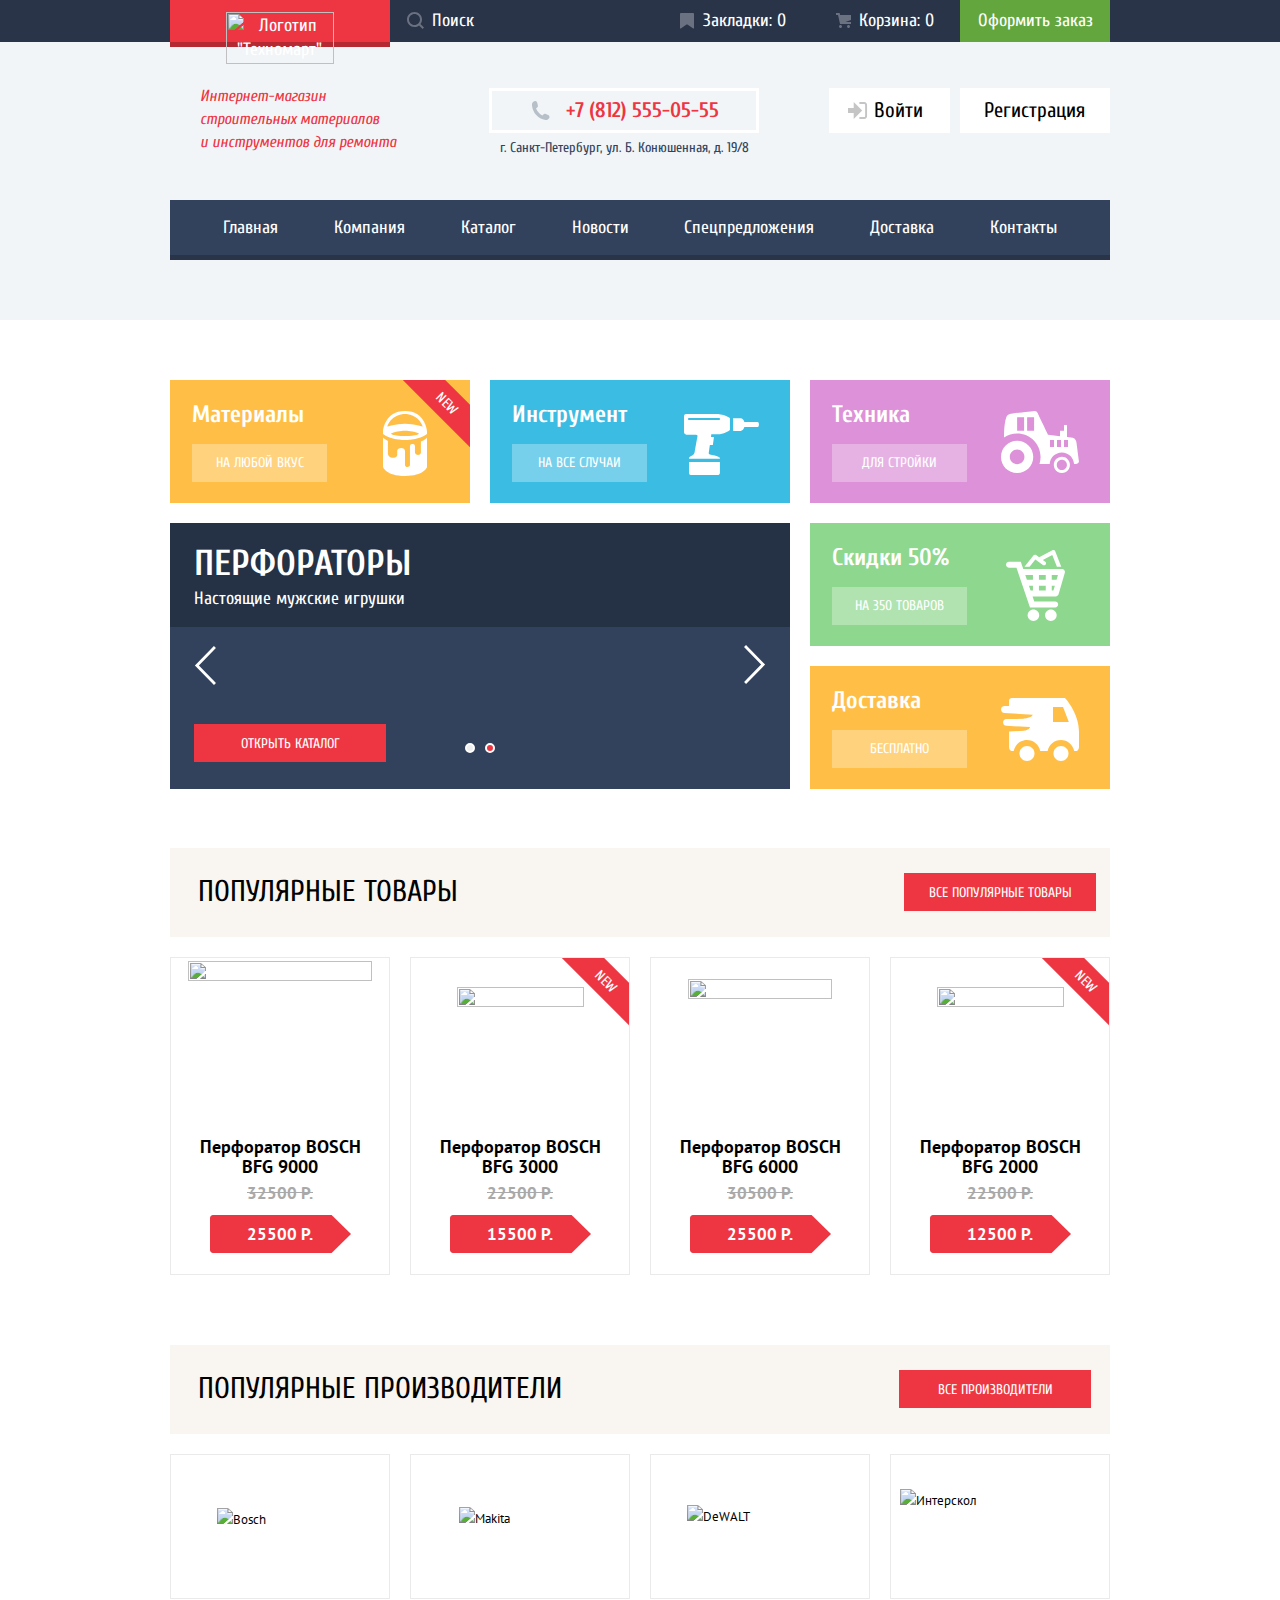
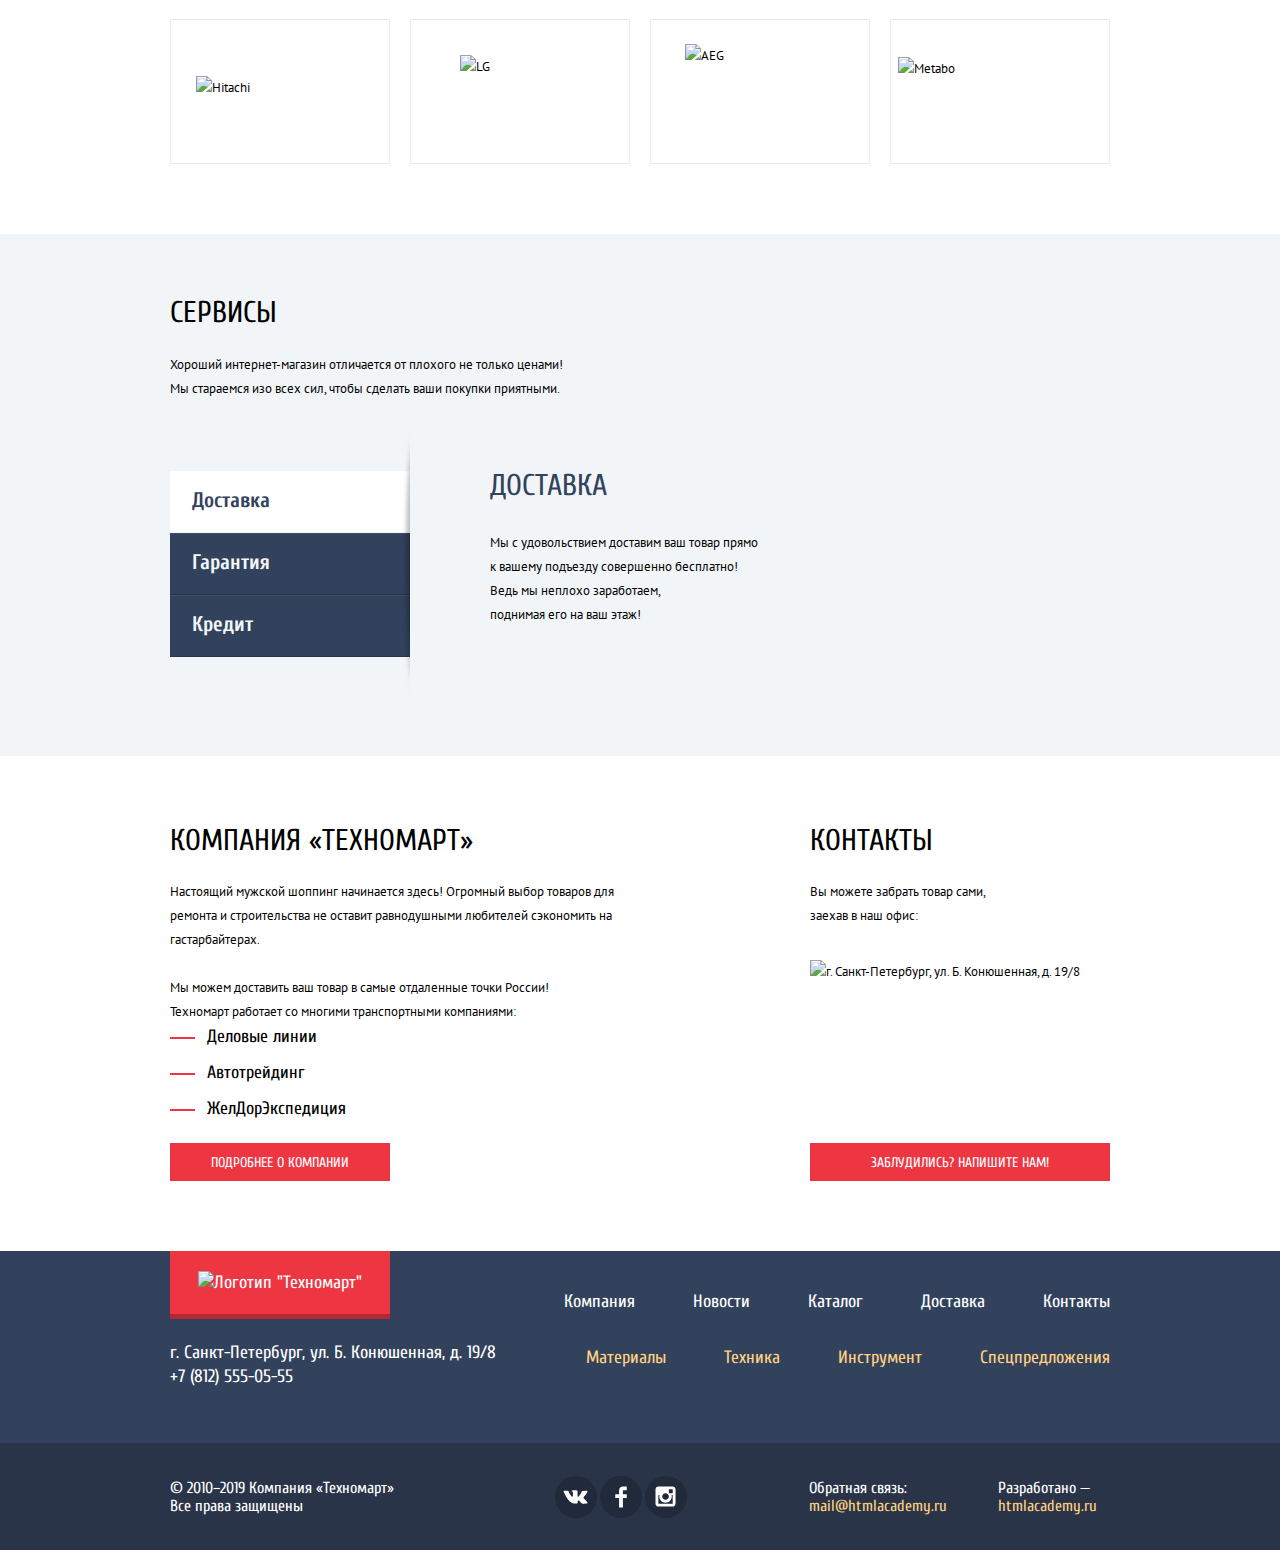
==== commit 270242de: "Страница каталога, доработка главной" ====
--- a/index.html
+++ b/index.html
@@ -41,7 +41,13 @@
                 </div>
 
                 <div class="header-login">
-                    <a class="sign-in" href="">Войти</a>
+                    <a class="sign-in" href="">
+                        <svg width="20" height="17" viewBox="0 0 20 17" fill="none" xmlns="http://www.w3.org/2000/svg">
+                            <path d="M14.1667 8.5L5.71429 0V6H0V11H5.71429V17L14.1667 8.5Z" fill="#C5C5C5"/>
+                            <path d="M16.177 15.01H11.3894V17H16.177C18.2513 17 19.038 15.19 19.0618 13.974V3.028C19.038 1.811 18.2513 0 16.177 0H11.3894V1.99H16.177C16.9761 1.99 17.1218 2.671 17.1389 3.047V13.951C17.1227 14.327 16.9761 15.01 16.177 15.01Z" fill="#C5C5C5"/>
+                        </svg>
+                        Войти
+                    </a>
                     <a class="sign-up" href="">Регистрация</a>
                 </div>
             </div>
@@ -61,7 +67,7 @@
         
     </header>
 
-    <main>
+    <main class="main-page">
         <h1 class="visually-hidden">Интернет-магазин "Техномарт"</h1>
         
         <div class="container">
@@ -72,11 +78,31 @@
                     <li class="pre-catalog-list-item vehicle">Техника <a class="pre-catalog-button" href="">для стройки</a></li>
                     <li class="pre-catalog-list-item discounts">Скидки 50% <a class="pre-catalog-button" href="">на 350 товаров</a></li>
                     <li class="pre-catalog-list-item delivery">Доставка <a class="pre-catalog-button" href="">бесплатно</a></li>
-                    <li class="slider">
-                        <div>
-                            <h3>Перфораторы</h3>
-                            Настоящие мужские игрушки
-                        </div>
+                    <li class="slider slide-2">
+                        <ul class="slider-list">
+                            <li class="slide">
+                                <h3>Дрели</h3>
+                                Соседям на радость!
+                            </li>
+                            <li class="slide slide-current">
+                                <h3>Перфораторы</h3>
+                                Настоящие мужские игрушки
+                            </li>
+                        </ul>
+                        <div class="slider-controls">
+                            <button class="choose-button">
+                                <span class="visually-hidden">Первый слайд</span>
+                            </button>
+                            <button class="choose-button active">
+                                <span class="visually-hidden">Второй слайд</span>
+                            </button>
+                        </div>
+                        <button  class="switch-button button-prev">
+                            <span class="visually-hidden">Назад</span>
+                        </button>
+                        <button disabled class="switch-button button-next">
+                            <span class="visually-hidden">Вперед</span>
+                        </button>
                     </li>
                 </ul>
                 <a class="button" href="catalog.html">Открыть каталог</a>
@@ -86,38 +112,54 @@
                 <h2>Популярные товары</h2>
                 <ul class="popular-products-list">
                     <li class="popular-products-list-item product-card">
-                        <h3>Перфоратор BOSCH BFG 9000</h3>
+                        <h3>Перфоратор BOSCH<br>BFG 9000</h3>
+                        <div class="button-container">
+                            <a href="#" class="buy-button">Купить</a>
+                            <a href="#" class="bookmark-button">В закладки</a>
+                        </div>
                         <div class="img-container">
                             <img src="img/bosch9.jpg" width="184" height="164" alt="">
                         </div>
                         <p class="old-price">32500 Р.</p>
-                        <a class="price-button">25500 Р.</a>
+                        <p class="price">25500 Р.</p>
                     </li>
                     <li class="popular-products-list-item product-card new">
-                        <h3>Перфоратор BOSCH BFG 3000</h3>
+                        <h3>Перфоратор BOSCH<br>BFG 3000</h3>
+                        <div class="button-container">
+                            <a href="#" class="buy-button">Купить</a>
+                            <a href="#" class="bookmark-button">В закладки</a>
+                        </div>
                         <div class="img-container">
                             <img src="img/bosch3.jpg" width="127" height="112" alt="">
                         </div>
                         <p class="old-price">22500 Р.</p>
-                        <a class="price-button">15500 Р.</a>
+                        <p class="price">15500 Р.</p>
                         
                     </li>
                     <li class="popular-products-list-item product-card">
-                        <h3>Перфоратор BOSCH BFG 6000</h3>
+                        <h3>Перфоратор BOSCH<br>BFG 6000</h3>
+                        <div class="button-container">
+                            <a href="#" class="buy-button">Купить</a>
+                            <a href="#" class="bookmark-button">В закладки</a>
+                        </div>
                         <div class="img-container">
                             <img src="img/bosch6.jpg" width="144" height="128" alt="">
                         </div>
                         <p class="old-price">30500 Р.</p>
-                        <a class="price-button">25500 Р.</a>
+                        <p class="price">25500 Р.</p>
                         
                     </li>
                     <li class="popular-products-list-item product-card new">
-                        <h3>Перфоратор BOSCH BFG 2000</h3>
+                        <h3>Перфоратор BOSCH<br>BFG 2000</h3>
+                        <div class="button-container">
+                            <a href="#" class="buy-button">Купить</a>
+                            <a href="#" class="bookmark-button">В закладки</a>
+                        </div>
                         <div class="img-container">
                             <img src="img/bosch2.jpg" width="127" height="112" alt="">
                         </div>
                         <p class="old-price">22500 Р.</p>
-                        <a class="price-button">12500 Р.</a>
+                        <p class="price">12500 Р.</p>
                         
                     </li>
                 </ul>
@@ -150,19 +192,33 @@
                     </div>
 
                     <ul class="services-list">
-                        <li class="services-list-item active"><a>Доставка</a></li>
-                        <li class="services-list-item"><a href="">Гарантия</a></li>
-                        <li class="services-list-item"><a href="">Кредит</a></li>
+                        <li class="services-list-item"><button disabled class="active">Доставка</button></li>
+                        <li class="services-list-item"><button class="">Гарантия</button></li>
+                        <li class="services-list-item"><button class="">Кредит</button></li>
                     </ul>
-
-                    <div class="delivery-description">
-                        <h3>Доставка</h3>
-                        <p>Мы с удовольствием доставим ваш товар прямо<br> 
-            к вашему подъезду совершенно бесплатно!<br>
-            Ведь мы неплохо заработаем,<br>
-            поднимая его на ваш этаж!</p>
-                        <img src="img/service-delivery.png" width="468" height="261">
-                    </div>
+                    
+                    <ul class="services-info">
+                        <li class="delivery-description current">
+                            <h3>Доставка</h3>
+                            <p>Мы с удовольствием доставим ваш товар прямо<br> 
+                к вашему подъезду совершенно бесплатно!<br>
+                Ведь мы неплохо заработаем,<br>
+                поднимая его на ваш этаж!</p>
+                        </li>
+                        <li class="guarantee-description">
+                            <h3>Гарантия</h3>
+                            <p>Если купленный у нас товар поломается или заискрит,<br>
+                            а также в случае пожара, спровоцированного его<br>
+                            возгоранием, вы всегда можете быть уверены в нашей<br>
+                            гарантии. Мы обменяем сгоревший товар на новый.<br>
+                            Дом уж восстановите как-нибудь сами.</p>
+                        </li>
+                        <li class="credit-description">
+                            <h3>Кредит</h3>
+                            <p>Залезть в долговую яму стало проще! <br>Кредитные консультанты придут вам на помощь.</p>
+                            <button class="button">Отправить заявку</button>
+                        </li>
+                    </ul>
                 </section>
             </div>
         </div>
@@ -224,7 +280,7 @@
                         <ul class="products-list">
                             <li class="products-list-item"><a href="">Материалы</a></li>
                             <li class="products-list-item"><a href="">Техника</a></li>
-                            <li class="products-list-item"><a href="">Инструменты</a></li>
+                            <li class="products-list-item"><a href="">Инструмент</a></li>
                             <li class="products-list-item"><a href="">Спецпредложения</a></li>
                         </ul>
                     </div>
@@ -286,19 +342,49 @@
         
     </footer>
     
-    <section class="modal">
-        <h2>Напишите нам</h2>
+    <section class="modal modal-map">
+        <h2 class="visually-hidden">Как до нас добраться</h2>
+        <iframe src="https://www.google.com/maps/embed?pb=!1m18!1m12!1m3!1d999.2921764826407!2d30.321333467088362!3d59.93903894149126!2m3!1f0!2f0!3f0!3m2!1i1024!2i768!4f13.1!3m3!1m2!1s0x4696310fca145cc1%3A0x42b32648d8238007!2z0JHQvtC70YzRiNCw0Y8g0JrQvtC90Y7RiNC10L3QvdCw0Y8g0YPQuy4sIDE5LzgsINCh0LDQvdC60YIt0J_QtdGC0LXRgNCx0YPRgNCzLCDQoNC-0YHRgdC40Y8sIDE5MTE4Ng!5e0!3m2!1sru!2sua!4v1614014615003!5m2!1sru!2sua" width="943" height="449" style="border:0;" allowfullscreen="" loading="lazy"></iframe>
+        <button class="modal-close" type="button">
+            <span class="visually-hidden">Закрыть</span>
+        </button>
+    </section>
+    
+    <section class="modal modal-feedback">
+        <h2 class="visually-hidden">Напишите нам</h2>
         <form class="feedback-form" action="https://echo.htmlacademy.ru" method="post">
-            <label>Ваше имя: <input name="name" type="text"></label>
-            <br>
-            <label>Ваш e-mail: <input name="email" type="email"></label>
-            <br>
-            <label>Текст письма:<br>
-                <textarea name="review"></textarea></label>
-            <br>
-            <input type="submit" value="Отправить">
+            
+            <div class="container">
+                <div class="feedback-info">
+                    <div class="feedback-name">
+                        <label for="feedback-name-input">Ваше имя:</label>
+                        <input name="name" type="text" id="feedback-name-input", placeholder="Имя Фамилия">
+                    </div>
+                    
+                    <div class="feedback-email">
+                        <label for="feedback-email-input">Ваш e-mail:</label>
+                        <input name="email" type="email" id="feedback-email-input" placeholder="email@example.com">
+                    </div>
+
+                    <div class="feedback-letter">
+                        <label for="feedback-letter-input">Текст письма:</label>
+                        <textarea name="review" id="feedback-letter-input" placeholder="В свободной форме"></textarea>
+                    </div>
+                </div>
+                
+            </div>
+            
+            <div class="feedback-submit-wrapper">
+                <div class="container">
+                    <button class="button" type="submit">Отправить
+                    </button>
+                </div>
+            </div>
+            
         </form>
-        <button class="modal-close" type="button">Закрыть</button>
+        <button class="modal-close" type="button">
+            <span class="visually-hidden">Закрыть</span>
+        </button>
     </section>
     
 </body>
--- a/css/style.css
+++ b/css/style.css
@@ -8,13 +8,14 @@
     --basic-green: #63A63E;
     --basic-red: #EE3643;
     --basic-grey: #F1F5F7;
-    --basic-greylight: #F9F5F0;
+    --basic-greylight: #C5C5C5;
     --basic-darkgrey: #32425C;
     --special-yellow: #FFBF47;
     --special-blue: #3BBCE3;
     --special-purple: #DC91D8;
     --special-greenlight: #8ED78F;
     --special-gold: #FFD180;
+    --special-greylight: #F9F5F0;
     
 }
 
@@ -22,7 +23,10 @@
 
 .visually-hidden {
     position: absolute;
-    left: -1000px;
+    left: -3000px;
+    overflow: hidden;
+    width: 0;
+    height: 0;
 }
 
 .new {
@@ -59,7 +63,7 @@
     min-width: 960px;
     margin: 0;
     padding: 0;
-    font-family: "PT Sans", Arial, sans-serif;
+    font-family: "PT Sans", "Arial", sans-serif;
     font-size: 13px;
     line-height: 24px;
     font-weight: 400;
@@ -87,7 +91,7 @@
     height: auto;
 }
 
-h2 {
+ .main-page h2 {
     font-family: "Cuprum", Arial, sans-serif;
     font-size: 30px;
     font-weight: 400;
@@ -108,7 +112,19 @@
     height: 38px;
     box-sizing: border-box;
     padding-top: 11px;
+    padding-bottom: 9px;
     text-align: center;
+    color: var(--basic-white);
+    border: none;
+}
+
+.button:hover,
+.button:focus {
+    background: #CA2C37;
+}
+
+.button:active {
+    background: #BA2732;
 }
 
 .container {
@@ -124,11 +140,15 @@
     box-shadow: 0 -5px 0 0 rgba(0,0,0,0.24) inset;
 }
 
+.logo:active {
+    background-color: #BA2732;
+}
+
 .product-card {
     font-size: 17px;
     line-height: 18px;
     font-weight: 700;
-    min-height: 318px;
+    height: 318px;
     width: 220px;
     box-sizing: border-box;
     border: 1px solid #EAEAEA;
@@ -137,9 +157,17 @@
     align-items: center;
 }
 
+/* Product card */
+.product-card p {
+    margin: 0;
+}
+
 .product-card h3{
+    margin-top: auto;
+    margin-bottom: 7px;
     font-size: 18px;
     line-height: 20px;
+    text-transform: none;
     text-align: center;
     margin-top: 10px;
 }
@@ -149,7 +177,7 @@
     max-height: 170px;
 }
 
-.old-price {
+p.old-price {
     color: #A9A9A9;
     text-decoration: line-through;
     margin-top: auto;
@@ -164,8 +192,7 @@
     order: -1;
 }
 
-.price-button {
-    display: block;
+p.price {
     box-sizing: border-box;
     width: 141px;
     height: 38px;
@@ -174,7 +201,100 @@
     background-image: url("../img/price-button.svg");
     background-position: 0 0;
     background-repeat: no-repeat;
+    margin-top: auto;
     margin-bottom: 21px;
+    color: var(--basic-white);
+}
+
+.product-card:hover .img-container,
+.product-card:focus .img-container {
+    position: absolute;
+    left: -3000px;
+}
+
+.button-container {
+    font-family: Cuprum, "Arial", sans-serif;
+    font-weight: 400;
+    font-size: 14px;
+    line-height: 18px;
+    text-transform: uppercase;
+    box-sizing: border-box;
+    padding-top: 38px;
+}
+
+.product-card .buy-button {
+    display: block;
+    width: 135px;
+    height: 38px;
+    background-color: var(--basic-green);
+    box-shadow: 0 -3px 0 0 #367315 inset;
+    border-radius: 2px;
+    box-sizing: border-box;
+    padding-top: 10px;
+    padding-left: 54px;
+    color: var(--basic-white);
+    position: relative;
+    margin-bottom: 10px;
+}
+
+.buy-button::before {
+    content: "";
+    height: 15px;
+    width: 15px;
+    position: absolute;
+    top: 10px;
+    left: 30px;
+    background: 0 0 no-repeat url("../img/icon-cart.svg");
+    opacity: 0.3;
+}
+
+.buy-button:hover,
+.buy-button:focus {
+    background: #5FBB2D;
+}
+
+.buy-button:active {
+    background: #518534;
+}
+
+.bookmark-button {
+    display: block;
+    width: 135px;
+    height: 38px;
+    box-sizing: border-box;
+    border: 3px solid var(--basic-green);
+    border-radius: 2px;
+    text-align: center;
+    padding-top: 8px;
+    color: var(--basic-darkgrey);
+}
+
+.bookmark-button:hover,
+.bookmark-button:focus {
+    border-color: var(--basic-darkgrey);
+}
+
+.bookmark-button:active {
+    border-color: var(--basic-darkgrey);
+    opacity: 0.5;
+}
+
+.button-container {
+    height: 170px;
+    position: absolute;
+    left: -3000px;
+    order: -1;
+}
+
+.product-card:hover .button-container,
+.product-card:focus .button-container{
+    position: relative;
+    left: 0;
+}
+
+.product-card:hover,
+.product-card:focus {
+    box-shadow: 0 4px 20px 0 rgba(0, 0, 0, 0.15);
 }
 
 
@@ -184,7 +304,6 @@
 
 .main-header {
     padding-bottom: 60px;
-    margin-bottom: 60px;
     background-color: var(--basic-grey);
     color: var(--basic-black);
     font-family: "Cuprum", Arial, sans-serif;
@@ -202,9 +321,11 @@
 
 .header-search {
     display: block;
+    box-sizing: border-box;
     padding: 9px 0;
     padding-left: 42px;
     position: relative;
+    width: 271px;
 }
 
 .header-search::before {
@@ -230,6 +351,20 @@
     grid-template-columns: min-content 1fr max-content;
 }
 
+.order-nav a:not(.make-order):hover::before,
+.order-nav a:not(.make-order):focus::before {
+    opacity: 1;
+}
+
+.bookmarks:active,
+.cart:active {
+    background-color: #161D29;
+}
+
+.order-nav a:not(.make-order):active::before {
+    opacity: 0.3;
+}
+
 .order-info {
     margin-left: auto;
     display: flex;
@@ -282,13 +417,21 @@
     text-align: center;
 }
 
+.make-order:hover,
+.make-order:focus {
+    background-color: #5FBB2D;
+}
+
+.make-order:active {
+    color: rgba(255, 255, 255, 0.5);
+    background-color: var(--basic-green);
+}
+
 .header-inner {
     height: 158px;
     box-sizing: border-box;
     padding-top: 46px;
-    display: grid;
-    grid-template-columns: 1fr 270px 1fr;
-    gap: 20px;
+    display: flex;
 }
 
 .header-inner p {
@@ -319,6 +462,7 @@
     border: 3px solid var(--basic-white);
     padding-top: 4px;
     padding-left: 74px;
+    margin-bottom: 3px;
 }
 
 .header-tel::before {
@@ -337,6 +481,7 @@
     font-size: 14px;
     line-height: 24px;
     color: var(--basic-darkgrey);
+    margin-left: 93px;
 }
 
 .header-contacts p {
@@ -345,7 +490,7 @@
 }
 
 .header-login {
-    justify-self: end;
+    margin-left: auto;
     display: flex;
     align-items: flex-start;
 }
@@ -362,6 +507,15 @@
     height: 45px;
 }
 
+.header-login a:hover,
+.header-login a:focus {
+    color: var(--basic-red);
+}
+
+.header-login a:active {
+    color: var(--basic-greylight);
+}
+
 .sign-in {
     width: 121px;
     padding-left: 45px;
@@ -369,16 +523,19 @@
     position: relative;
 }
 
-.sign-in::before {
-    content: "";
+.sign-in svg {
     position: absolute;
     top: 14px;
     left: 19px;
-    width: 20px;
-    height: 17px;
-    background-image: url("../img/icon-login.svg");
-    background-position: 0 0;
-    background-repeat: no-repeat;
+}
+
+.sign-in:hover path,
+.sign-in:focus path {
+    fill: #3D546F;
+}
+
+.sign-in:active path{
+    fill: var(--basic-greylight);
 }
 
 .sign-up {
@@ -410,6 +567,16 @@
     padding-bottom: 15px;
 }
 
+.site-nav a:hover,
+.site-nav a:focus {
+    background-color: var(--basic-extragrey);
+}
+
+.site-nav a:active {
+    background-color: #1D2739;
+
+}
+
 
 
 /*Main*/
@@ -417,6 +584,7 @@
 
 
 .pre-catalog {
+    margin-top: 60px;
     margin-bottom: 59px;
     position: relative;
 }
@@ -456,6 +624,15 @@
     margin-top: 14px;
 }
 
+.pre-catalog-button:hover,
+.pre-catalog-button:focus {
+    background-color: rgba(197,197,197,0.3);
+}
+
+.pre-catalog-button:active {
+    background-color: rgba(169,169,169,0.3);
+}
+
 .materials {
     background-color: var(--special-yellow);
 }
@@ -527,13 +704,47 @@
     grid-row: 2 / 4;
     grid-column: 1 / 3;
     background-color: var(--basic-darkgrey);
-    background-image: url("../img/slider2.jpg");
     background-position: 0 0;
     background-repeat: no-repeat;
     object-fit: cover;
-}
-
-.slider div {
+    display: flex;
+    flex-direction: column;
+    position: relative;
+}
+
+.switch-button {
+    position: absolute;
+    width: 22px;
+    height: 40px;
+    background: 0 0 url("../img/switch-slide.svg");
+    top: 122px;
+    border: none;
+    cursor: pointer;
+}
+
+.switch-button.disabled,
+.switch-button:disabled {
+    cursor: default;
+}
+
+.button-prev {
+    left: 24px;
+}
+
+button.button-next {
+    right: 24px;
+    transform: rotate(180deg);
+}
+
+.slide-1 {
+    background-image: url("../img/slider1.jpg");
+}
+
+.slide-2 {
+    background-image: url("../img/slider2.jpg");
+}
+
+.slide {
     font-family: "Cuprum", Arial, sans-serif;
     font-size: 18px;
     line-height: 24px;
@@ -543,6 +754,11 @@
     padding-top: 23px;
     padding-left: 24px;
     background-color: rgba(0,0,0,0.25);
+    display: none;
+}
+
+.slide-current {
+    display: block;
 }
 
 .slider h3 {
@@ -554,6 +770,28 @@
     margin-bottom: 5px;
 }
 
+.slider-controls {
+    display: flex;
+    margin: auto auto 36px auto;
+}
+
+.slider .choose-button {
+    width: 10px;
+    height: 10px;
+    padding: 0;
+    border: 2px solid var(--basic-white);
+    border-radius: 50%;
+    cursor: pointer;
+}
+
+.slider button:not(:last-child) {
+    margin-right: 10px;
+}
+
+.slider .active {
+    background-color: var(--basic-red);
+}
+
 .pre-catalog .button {
     position: absolute;
     left: 24px;
@@ -567,7 +805,7 @@
 
 .popular-products h2,
 .popular-producers h2{
-    background-color: var(--basic-greylight);
+    background-color: var(--special-greylight);
     height: 89px;
     box-sizing: border-box;
     margin-bottom: 20px;
@@ -607,10 +845,25 @@
     display: flex;
 }
 
+.popular-producers-list-item:hover,
+.popular-producers-list-item:focus {
+    box-shadow: 0 4px 20px 0 rgba(0, 0, 0, 0.15);
+}
+
+.popular-producers-list-item:active {
+    opacity: 0.5;
+}
+
 .popular-producers-list-item img {
     margin: auto;
     object-fit: contain;
 }
+
+.popular-producers .button {
+    position: absolute;
+    top: 25px;
+    right: 19px;
+} 
 
 .services-wrapper {
     background-color: var(--basic-grey);
@@ -621,8 +874,13 @@
     padding-top: 64px;
     padding-bottom: 99px;
     display: grid;
-    grid-template-columns: 320px 1fr;
-    column-gap: 20px;
+    grid-template-columns: 240px 1fr;
+    column-gap: 80px;
+    position: relative;
+}
+
+.services p {
+    margin: 0;
 }
 
 .services-description {
@@ -636,13 +894,13 @@
 }
 
 .services-list {
-    background-color: var(--basic-darkgrey);
-    box-sizing: border-box;
-    margin-right: 80px;
-    position: relative;
-}
-
-.services-list a {
+    
+    box-sizing: border-box;
+    position: relative;
+    width: 100%;
+}
+
+.services-list button {
     font-family: "Cuprum", Arial, sans-serif;
     font-size: 21px;
     line-height: 30px;
@@ -650,19 +908,31 @@
     display: block;
     box-sizing: border-box;
     padding-top: 14px;
+    padding-bottom: 17px;
     padding-left: 22px;
     margin-bottom: 1px;
     width: 240px;
     height: 61px;
+    border: none;
+    text-align: left;
     box-shadow: 
         0 1px 0 0 #293449, 
         inset 0 1px 0 0 #405069;
-}
-
-.active a {
+    background-color: var(--basic-darkgrey);
+    color: var(--basic-light);
+    cursor: pointer;
+}
+
+.services-list button:not(.active):hover,
+.services-list button:not(.active):focus {
+    background: var(--basic-extragrey);
+}
+
+.services-list .active {
     background-color: var(--basic-white);
     color: var(--basic-darkgrey);
     box-shadow: none;
+    cursor: default;
 }
 
 .services-list::after {
@@ -677,7 +947,7 @@
     right: 0;
 }
 
-.delivery-description h3 {
+.services-info h3 {
     font-family: "Cuprum", Arial, sans-serif;
     font-size: 30px;
     font-weight: 400;
@@ -688,20 +958,55 @@
     margin-bottom: 30px;
 }
 
-.delivery-description {
-    position: relative;
-}
-
-.delivery-description img {
-    position: absolute;
-    top: 22px;
+.services-info li{
+    display: none;
+}
+
+.services-info li::after {
+    content: "";
+    background-position: 0 0;
+    background-repeat: no-repeat;
+    position: absolute;
+    bottom: 0;
+}
+
+.delivery-description::after {
+    background-image: url(../img/service-delivery.png);
+    width: 468px;
+    height: 261px;
     right: 0;
+}
+
+.guarantee-description::after {
+    background-image: url(../img/service-guarantee.png);
+    width: 389px;
+    height: 283px;
+    right: -8px;
+}
+
+.credit-description::after {
+    background-image: url(../img/service-credit.png);
+    width: 465px;
+    height: 285px;
+    right: -10px;
+}
+
+.services-info .current {
+    display: block;
+}
+
+.services-info .button {
+    width: 195px;
+    margin-top: 27px;
 }
 
 .index-columns {
     display: grid;
-    grid-template-columns: 2fr 1fr;
+    grid-template-columns: 1fr 300px;
     margin-bottom: 70px;
+    gap: 20px;
+    position: relative;
+    height: 355px;
 }
 
 .company-info p {
@@ -738,6 +1043,9 @@
 
 .company-info-button {
     width: 220px;
+    position: absolute;
+    bottom: 0;
+    left: 0;
 }
 
 .contacts {
@@ -757,6 +1065,327 @@
 
 .feedback-button {
     width: 300px;
+    position: absolute;
+    bottom: 0;
+    right: 0;
+}
+
+
+
+/* Catalog page */
+
+.catalog-page {
+    font-family: "PT Sans", "Arial", sans-serif;
+    font-weight: 400;
+    font-size: 13px;
+    line-height: 18px;
+    text-transform: uppercase;
+    margin-top: 21px;
+}
+
+.catalog-grid{
+    display: grid;
+    grid-template-columns: 220px 1fr;
+    gap: 20px;
+}
+
+.catalog-page a {
+    color: var(--basic-black);
+}
+
+.catalog-page h1 {
+    grid-column: 1 / -1;
+    padding: 29px;
+    color: var(--basic-darkgrey);
+    font-family: "Cuprum", Arial, sans-serif;
+    font-size: 30px;
+    font-weight: 400;
+    line-height: 30px;
+    background-color: var(--basic-grey);
+    margin: 0;
+}
+
+.breadcrumbs {
+    order: -1;
+    grid-column: 1 / -1;
+    display: flex;
+    align-items: center;
+}
+
+.breadcrumbs li:not(:last-child) {
+    margin-right: 41px;
+    position: relative;
+}
+
+.breadcrumbs li:not(:last-child)::after {
+    content: "";
+    width: 8px;
+    height: 12px;
+    position: absolute;
+    background: 0 0 no-repeat url("../img/icon-right-small.svg");
+    top: 0;
+    bottom: 0;
+    right: -25px;
+    margin: auto 0;
+}
+
+.breadcrumbs .home {
+    display: block;
+    width: 14px;
+    height: 12px;
+    margin: auto 0;
+    background: 0 0 no-repeat url("../img/icon-home.svg");
+}
+
+.filter h2 {
+    padding: 10px 18px;
+    background: #F7F3EC;
+    font: inherit;
+    margin: 0;
+    margin-bottom: 14px;
+}
+
+.filter legend {
+    font-weight: 700;
+    font-size: 17px;
+    line-height: 30px;
+}
+
+.filter fieldset {
+    border: none;
+    padding: 0;
+    margin: 0;
+}
+
+fieldset.price-filter {
+    margin-top: 14px;
+    padding-bottom: 25px;
+    border-bottom: 1px solid rgba(0,0,0,0.1);
+}
+
+fieldset.producers-filter {
+    margin-top: 16px;
+    padding-bottom: 27px;
+    border-bottom: 1px solid rgba(0,0,0,0.1);
+}
+
+.producers-filter legend {
+    margin-bottom: 15px;
+}
+
+.producers-filter li {
+    height: 23px;
+}
+
+.filter li {
+    display: flex;
+    align-items: center;
+    margin-bottom: 16px;
+    position: relative;
+}
+
+.filter li:last-child {
+    margin-bottom: 0;
+}
+
+.filter label {
+    cursor: pointer;
+    padding-left: 35px;
+}
+
+.producers-filter label::before {
+    content: "";
+    position: absolute;
+    width: 23px;
+    height: 23px;
+    left: 0;
+    top: 0;
+    background: 0 0 no-repeat url("../img/checkbox-off.svg");
+}
+
+.filter-checkbox:checked + label::before {
+    width: 27px;
+    background-image: url("../img/checkbox-on.svg");
+}
+
+fieldset.supply-filter {
+    margin-top: 18px;
+}
+
+.supply-filter legend {
+    margin-bottom: 21px;
+}
+
+.supply-filter li {
+    height: 25px;
+}
+
+.supply-filter label::before {
+    content: "";
+    position: absolute;
+    width: 25px;
+    height: 25px;
+    left: 0;
+    top: 0;
+    box-sizing: border-box;
+    border: 4px solid var(--basic-greylight);
+    border-radius: 50%;
+}
+
+.filter-radio:checked + label::after {
+    content: "";
+    position: absolute;
+    width: 9px;
+    height: 9px;
+    left: 8px;
+    top: 0;
+    bottom: 0;
+    margin: auto 0;
+    box-sizing: border-box;
+    background: var(--basic-greylight);
+    border-radius: 50%;
+}
+
+.filter-button {
+    box-sizing: border-box;
+    width: 100%;
+    height: 38px;
+    border: 1px solid #E5E5E5;
+    background: transparent;
+    font-family: "PT Sans", "Arial", sans-serif;
+    font-weight: 400;
+    font-size: 13px;
+    line-height: 18px;
+    text-transform: uppercase;
+    margin-top: 34px;
+    cursor: pointer;
+}
+
+.sort {
+    height: 38px;
+    background: #F7F3EC;
+    display: flex;
+    align-items: center;
+    padding-left: 19px;
+    padding-right: 14px;
+}
+
+.sort h3 {
+    font: inherit;
+}
+
+.sort-button-list {
+    display: flex;
+    margin-left: auto;
+}
+
+.sort-button[name="price"] {
+    margin-right: 70px;
+}
+
+.sort-button[name="type"] {
+    margin-right: 65px;
+}
+.sort-button[name="func"] {
+    margin-right: 46px;
+}
+.sort-button[name="up"] {
+    margin-right: 21px;
+}
+
+.sort-button {
+    padding: 0;
+    border: none;
+    background: transparent;
+    color: rgba(0,0,0,0.3);
+    cursor: pointer;
+}
+
+.sort-type-button {
+    font-family: "PT Sans", "Arial", sans-serif;
+    font-weight: 400;
+    font-size: 13px;
+    line-height: 18px;
+    text-transform: uppercase;
+    border-bottom: 1px dotted var(--basic-red);
+}
+
+.sort-type-button.active {
+    color: var(--basic-red);
+    border: none;
+}
+
+.sort-dir-button svg{
+    width: 11px;
+    height: 10px;
+    vertical-align: middle;
+}
+
+.sort-dir-button[name="down"] svg{
+    transform: rotate(180deg);
+}
+
+.sort-dir-button.active path {
+    fill: var(--basic-red);
+}
+
+.product-list {
+    display: grid;
+    grid-template-columns: 1fr 1fr 1fr;
+    gap: 20px;
+    margin-top: 28px;
+}
+
+.pagination {
+    display: flex;
+    margin-top: 48px;
+}
+
+.pagination-item a{
+    display: block;
+    width: 38px;
+    height: 38px;
+    padding: 10px 0;
+    text-align: center;
+    border: 1px solid #E5E5E5;
+    box-sizing: border-box;
+    border-radius: 2px;
+    margin-right: 10px;
+}
+
+.pagination .next {
+    width: 140px;
+    margin-right: 0;
+}
+
+.pagination .current {
+    background: var(--basic-red);
+    color: var(--basic-white);
+}
+
+.perforator-description-wrapper {
+    background: var(--basic-grey);
+    grid-column: 1 / -1;
+}
+
+.perforator-description {
+    margin-top: 59px;
+    padding-top: 64px;
+    padding-bottom: 68px;
+    font-size: 13px;
+    line-height: 24px;
+    text-transform: none;
+}
+
+.perforator-description h2 {
+    font-family: "Cuprum", Arial, sans-serif;
+    font-size: 30px;
+    font-weight: 400;
+    line-height: 30px;
+    text-transform: uppercase;
+    margin: 0;
+    margin-bottom: 25px;
+    
 }
 
 
@@ -812,10 +1441,13 @@
     display: flex;
     width: 524px;
     justify-content: space-between;
+    
 }
 
 .products-list a {
     color: var(--special-gold);
+    display: inline-block;
+    margin-top: 5px;
 }
 
 .footer-bottom-wrapper {
@@ -845,6 +1477,10 @@
     margin-right: 51px;
 }
 
+p.developer {
+    margin-right: 13px;
+}
+
 .socials-list {
     display: flex;
     width: 134px;
@@ -864,3 +1500,123 @@
     
 }
 
+.main-footer a:hover,
+.main-footer a:focus {
+    text-decoration: underline;
+}
+
+.footer-top a:active {
+    opacity: 0.5;
+    text-decoration: none;
+}
+
+.footer-bottom a:active {
+    color: var(--basic-red);
+    text-decoration: none;
+}
+
+.social-button:hover,
+.social-button:focus {
+    background-color: var(--basic-red);
+}
+
+/* Modal */
+
+.modal {
+    position: fixed;
+    top: 0;
+    left: 0;
+    bottom: 0;
+    right: 0;
+    margin: auto;
+    border-top: 7px solid var(--basic-red);
+    box-shadow: 0 4px 20px 0 rgba(0, 0, 0, 0.15);
+    box-sizing: border-box;
+}
+
+.modal-close {
+    width: 21px;
+    height: 21px;
+    border: none;
+    background: 0 0 url(../img/modal-close.svg) no-repeat;
+    position: absolute;
+    top: 21px;
+    right: 11px;
+    cursor: pointer;
+}
+
+.modal-feedback {
+    width: 620px;
+    height: 430px;
+    background-color: var(--basic-white);
+    display: none;
+}
+
+.modal-feedback textarea {
+    resize: none;
+    display: block;
+    height: 114px;
+}
+
+.modal-feedback .container {
+    width: 460px;
+}
+
+.modal-feedback input,
+.modal-feedback textarea{
+    font-family: PT Sans, "Arial", sans-serif;
+    font-weight: 400;
+    font-size: 13px;
+    line-height: 24px;
+    padding: 7px 12px;
+    border: 2px solid var(--basic-greylight);
+    border-radius: 2px;
+    box-sizing: border-box;
+    width: 100%;
+    margin-top: 11px;
+}
+
+.modal-feedback label {
+    font-family: Cuprum, "Arial", sans-serif;
+    font-weight: 400;
+    font-size: 18px;
+    line-height: 24px;
+    margin-bottom: 11px;
+}
+
+.modal-feedback .button {
+    border: none;
+    vertical-align: top;
+    padding: 0;
+    padding-top: 11px;
+    padding-bottom: 9px;
+    width: 100%;
+    cursor: pointer;
+}
+
+.feedback-info {
+    display: grid;
+    grid-template-columns: 1fr 1fr;
+    column-gap: 20px;
+    row-gap: 13px;
+    margin-top: 46px;
+    margin-bottom: 37px;
+}
+
+.feedback-letter {
+    grid-column: 1 / -1;
+}
+
+.feedback-submit-wrapper {
+    background-color: #F4F4F4;
+    height: 112px;
+    box-sizing: border-box;
+    padding: 37px 0;
+}
+
+.modal-map {
+    width: 943px;
+    height: 449px;
+    display: none;
+}
+
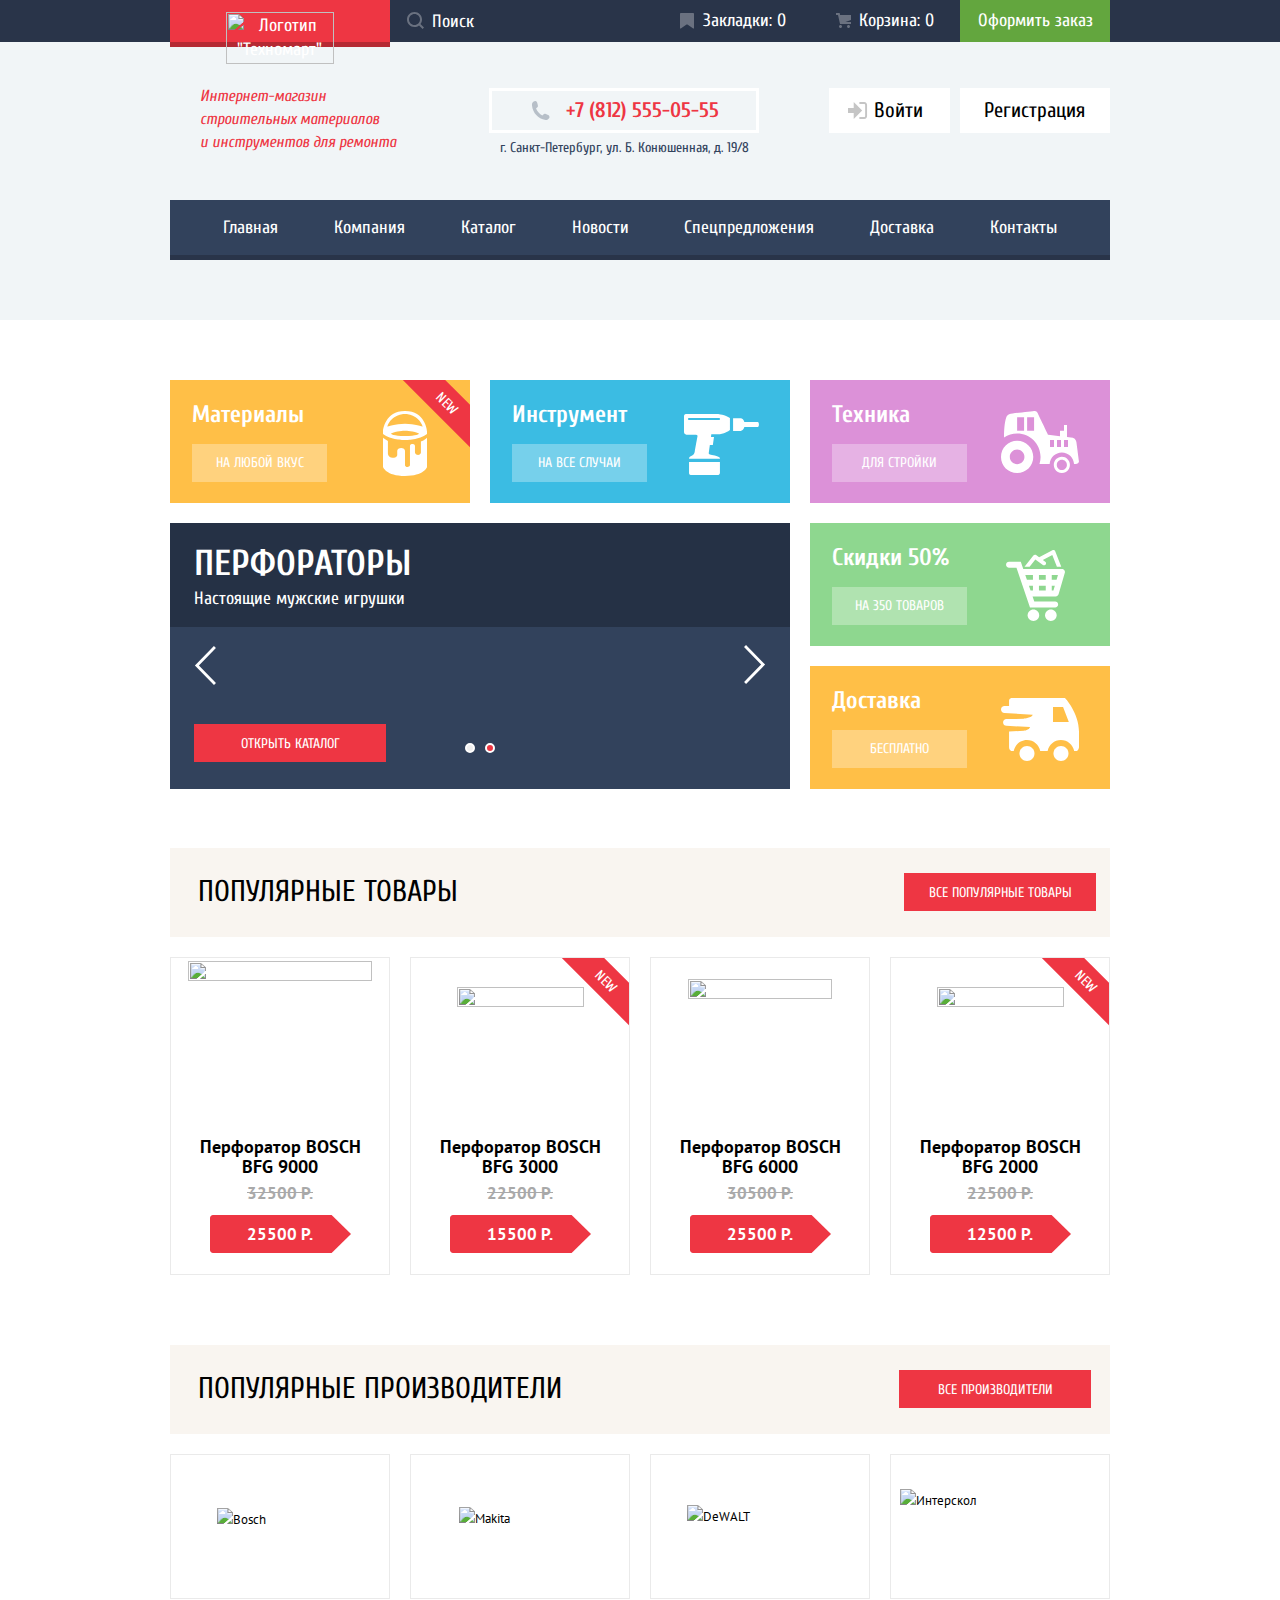
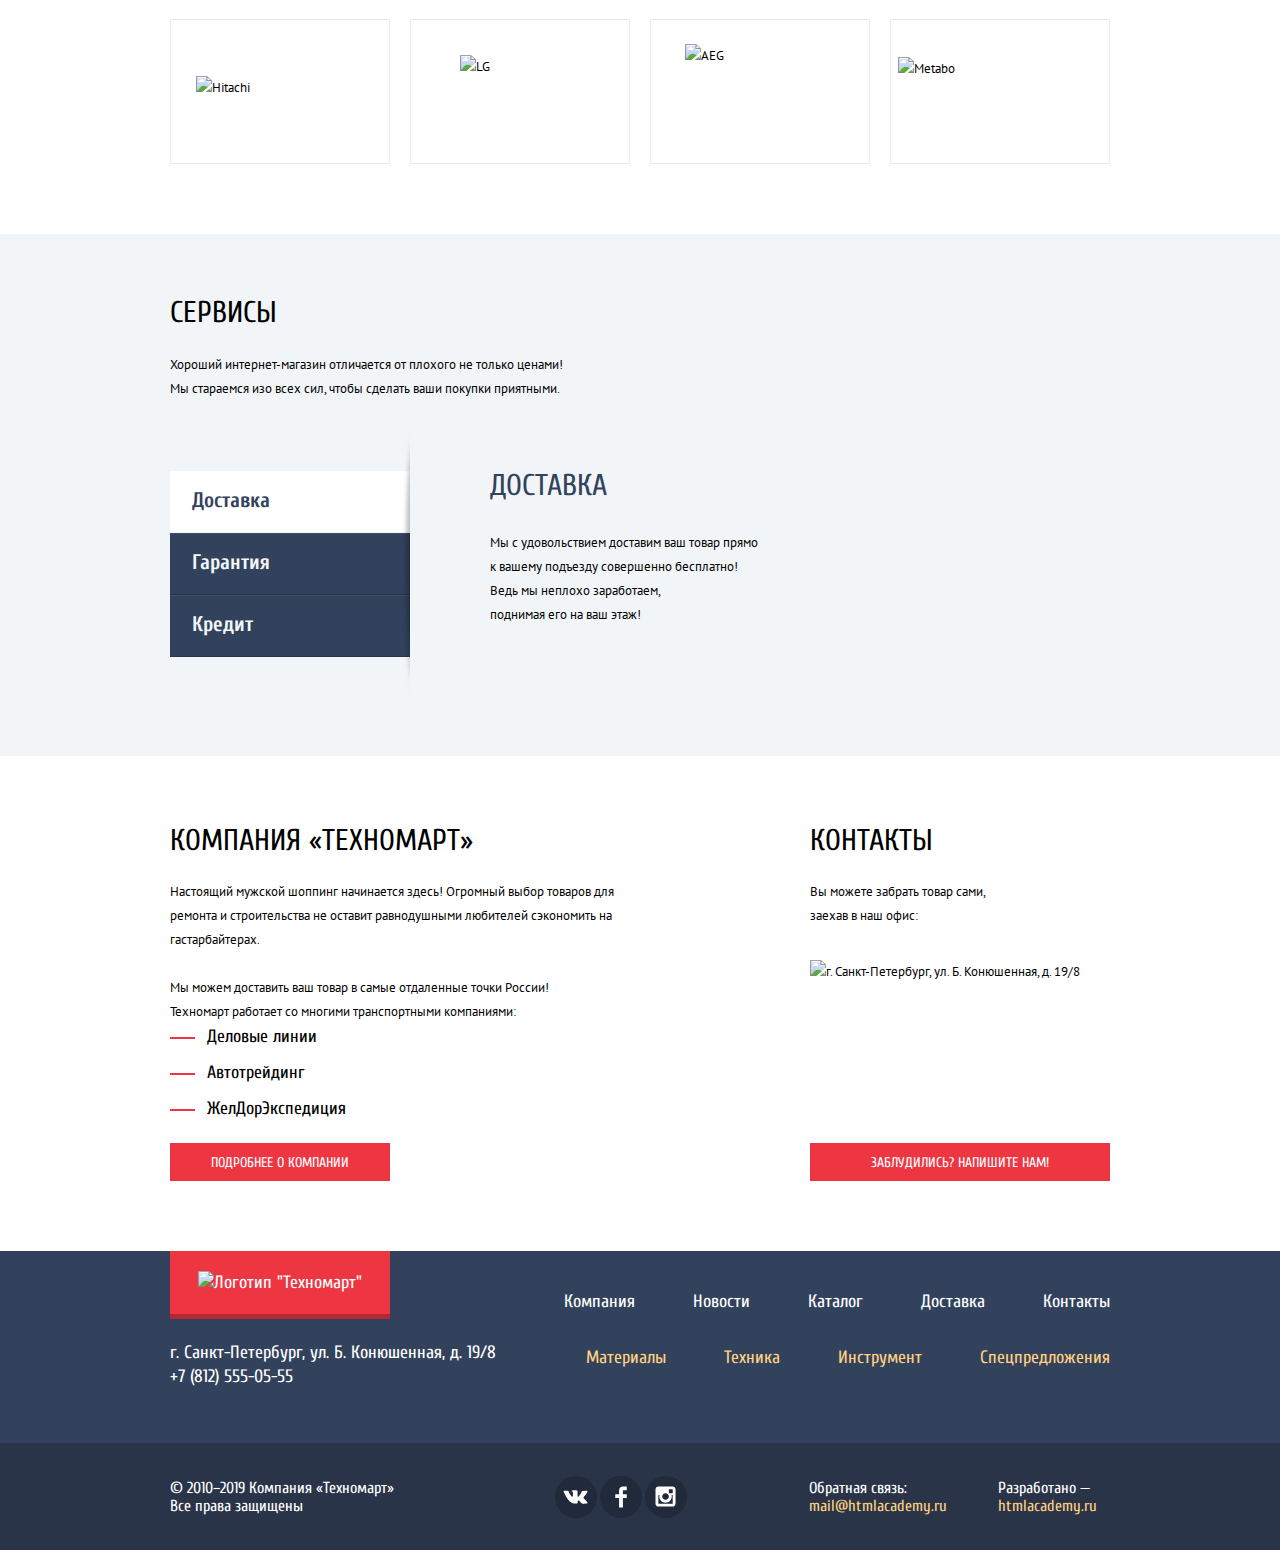
==== commit 5f8dbce8: "Поле поиска, фильтр цены" ====
--- a/index.html
+++ b/index.html
@@ -16,7 +16,14 @@
             <div class="container">
                 <div class="order-nav">
                     <a class="logo header-logo" href="index.html"><img src="img/technomart-logo.svg" width="108" height="18" title="Логотип &quot;Техномарт&quot;"></a>
-                    <a class="header-search" href="">Поиск</a>
+                    <form method="get" action="" class="header-search-form">
+                        <input class="header-search" placeholder="Поиск">
+                        <svg width="17" height="17" viewBox="0 0 17 17" fill="none" xmlns="http://www.w3.org/2000/svg">
+                        <path fill-rule="evenodd" clip-rule="evenodd" d="M13.458 12.044L17 15.586L15.586 17L12.044 13.458C10.782 14.421 9.21 15 7.5 15C3.35786 15 0 11.6421 0 7.5C0 3.35786 3.35786 0 7.5 0C11.6421 0 15 3.35786 15 7.5C15.0001 9.14309 14.4581 10.7403 13.458 12.044ZM7.5 2C4.467 2 2 4.467 2 7.5C2.00331 10.5362 4.4638 12.9967 7.5 13C10.532 13 13 10.532 13 7.5C13 4.467 10.532 2 7.5 2Z" fill="white"/>
+                        </svg>
+                        
+                    </form>
+                    
                     <ul class="order-info">
                         <li class="order-info-item"><a class="bookmarks" href="">Закладки: 0</a></li>
                         <li class="order-info-item"><a class="cart" href="">Корзина: 0</a></li>
@@ -41,14 +48,14 @@
                 </div>
 
                 <div class="header-login">
-                    <a class="sign-in" href="">
+                    <a class="login-link sign-in" href="">
                         <svg width="20" height="17" viewBox="0 0 20 17" fill="none" xmlns="http://www.w3.org/2000/svg">
                             <path d="M14.1667 8.5L5.71429 0V6H0V11H5.71429V17L14.1667 8.5Z" fill="#C5C5C5"/>
                             <path d="M16.177 15.01H11.3894V17H16.177C18.2513 17 19.038 15.19 19.0618 13.974V3.028C19.038 1.811 18.2513 0 16.177 0H11.3894V1.99H16.177C16.9761 1.99 17.1218 2.671 17.1389 3.047V13.951C17.1227 14.327 16.9761 15.01 16.177 15.01Z" fill="#C5C5C5"/>
                         </svg>
                         Войти
                     </a>
-                    <a class="sign-up" href="">Регистрация</a>
+                    <a class="login-link sign-up" href="">Регистрация</a>
                 </div>
             </div>
 
--- a/css/style.css
+++ b/css/style.css
@@ -319,26 +319,54 @@
     
 }
 
+.header-search-form {
+    display: block;
+    box-sizing: border-box;
+    position: relative;
+    width: 271px;
+    border: none;
+    align-self: stretch;
+}
+
 .header-search {
-    display: block;
+    width: 100%;
+    height: 100%;
+    background: transparent;
+    border: none;
     box-sizing: border-box;
     padding: 9px 0;
     padding-left: 42px;
-    position: relative;
-    width: 271px;
-}
-
-.header-search::before {
-    content: "";
+    font: inherit;
+    color: var(--basic-white);
+}
+
+.header-search::placeholder {
+    color: var(--basic-white);
+    font: inherit;
+}
+
+.header-search-form svg {
     width: 17px;
     height: 17px;
     position: absolute;
     left: 17px;
     top: 12px;
-    background-image: url("../img/icon-search.svg");
-    background-repeat: no-repeat;
-    background-position: 0 0;
     opacity: 0.3;
+}
+
+.header-search-form:hover svg,
+.header-search:focus + svg {
+    opacity: 1;
+}
+
+.header-search:focus {
+    background: var(--basic-white);
+    color: var(--basic-black);
+    outline: none;
+}
+
+.header-search:focus + svg path{
+    fill: var(--basic-red);
 }
 
 .order-nav-wrapper {
@@ -387,6 +415,10 @@
 
 a.cart {
     padding-left: 49px;
+}
+
+.full-cart {
+    background: var(--basic-red);
 }
 
 .order-info-item:not(:last-child) a::before {
@@ -485,7 +517,6 @@
 }
 
 .header-contacts p {
-
     text-align: center;
 }
 
@@ -495,7 +526,7 @@
     align-items: flex-start;
 }
 
-.header-login a{
+.login-link, .login-profile{
     font-size: 21px;
     line-height: 21px;
     color: var(--basic-black);
@@ -507,12 +538,12 @@
     height: 45px;
 }
 
-.header-login a:hover,
-.header-login a:focus {
+.header-login .login-link:hover,
+.header-login .login-link:focus {
     color: var(--basic-red);
 }
 
-.header-login a:active {
+.header-login .login-link:active {
     color: var(--basic-greylight);
 }
 
@@ -541,6 +572,85 @@
 .sign-up {
     width: 150px;
     padding-left: 24px;
+}
+
+.header-login.profile {
+    display: flex;
+    flex-direction: column;
+    align-items: center;
+}
+
+.login-profile {
+    width: 299px;
+    text-align: center;
+    position: relative;
+    display: block;
+    margin-bottom: 7px;
+}
+
+.login-profile:hover path,
+.login-profile:focus path {
+    fill: var(--basic-darkgrey);
+}
+
+.login-profile:active path {
+    fill: var(--basic-greylight);
+}
+
+.login-profile:active {
+    color: var(--basic-greylight);
+}
+
+.icon-user {
+    position: absolute;
+    top: 13px;
+    left: 15px;
+}
+
+.icon-logout {
+    position: absolute;
+    top: 14px;
+    right: 17px;
+}
+
+.profile-links a{
+    font-size: 16px;
+    line-height: 18px;
+    text-align: center;
+    color: var(--basic-darkgrey);
+    position: relative;
+}
+
+.profile-links {
+    height: 18px;
+    display: flex;
+    align-items: center;
+}
+
+.profile-links a:not(:last-child) {
+    margin-right: 32px;
+}
+
+.profile-links a:not(:first-child)::before {
+    content: "";
+    position: absolute;
+    left: -16px;
+    top: 0;
+    bottom: 0;
+    margin: auto 0;
+    width: 4px;
+    height: 4px;
+    border-radius: 50%;
+    background: var(--basic-darkgrey);
+}
+
+.profile-links a:hover,
+.profile-links a:focus {
+    color: var(--basic-red);
+}
+
+.profile-links a:active {
+    color: var(--basic-greylight);
 }
 
 .site-nav-wrapper {
@@ -1313,6 +1423,13 @@
 .sort-type-button.active {
     color: var(--basic-red);
     border: none;
+    cursor: default;
+}
+
+.sort-type-button:not(.active):hover,
+.sort-type-button:not(.active):focus {
+    border-bottom-style: solid;
+    color: var(--basic-black);
 }
 
 .sort-dir-button svg{
@@ -1327,6 +1444,14 @@
 
 .sort-dir-button.active path {
     fill: var(--basic-red);
+}
+
+.sort-dir-button.active {
+    cursor: default;
+}
+
+.sort-dir-button:not(.active):hover path {
+    fill: var(--basic-black);
 }
 
 .product-list {
@@ -1351,6 +1476,15 @@
     box-sizing: border-box;
     border-radius: 2px;
     margin-right: 10px;
+}
+
+.pagination-item a:not(.current):hover,
+.pagination-item a:not(.current):focus {
+    border-color: var(--basic-greylight);
+}
+
+.pagination-item a:not(.current):active {
+    border-color: var(--basic-red);
 }
 
 .pagination .next {
@@ -1385,9 +1519,67 @@
     text-transform: uppercase;
     margin: 0;
     margin-bottom: 25px;
+}
+
+.range-controls {
+    height: 80px;
+    box-sizing: border-box;
+    padding: 39px 20px;
+    background: #F7F3EC;
+    margin-bottom: 9px;
+    margin-top: 11px;
+    position: relative;
+}
+
+.scale {
+    height: 2px;
+    background: #D7DCDE;
     
 }
 
+.scale .bar {
+    background: var(--special-greenlight);
+    height: 2px;
+}
+
+.toggle {
+    width: 4px;
+    height: 4px;
+    border: 8px solid var(--basic-white);
+    background: #ABABAB;
+    border-radius: 50%;
+    box-shadow: 0 2px 1px 0 #ABABAB;
+    position: absolute;
+    bottom: 30px;
+    left: 0;
+    padding: 0;
+    cursor: pointer;
+}
+
+.price-controls {
+    font-family: PT Sans, "Arial", sans-serif;
+    font-weight: 400;
+    font-size: 17px;
+    line-height: 18px;
+    display: flex;
+    align-items: center;
+    justify-content: space-between;
+}
+
+.price-controls input {
+    background: #F7F3EC;
+    width: 95px;
+    height: 38px;
+    border: none;
+    box-sizing: border-box;
+    padding: 10px;
+    font: inherit;
+    text-align: center;
+}
+
+.price-controls span {
+    font-size: 16px;
+}
 
 
 /*Footer*/
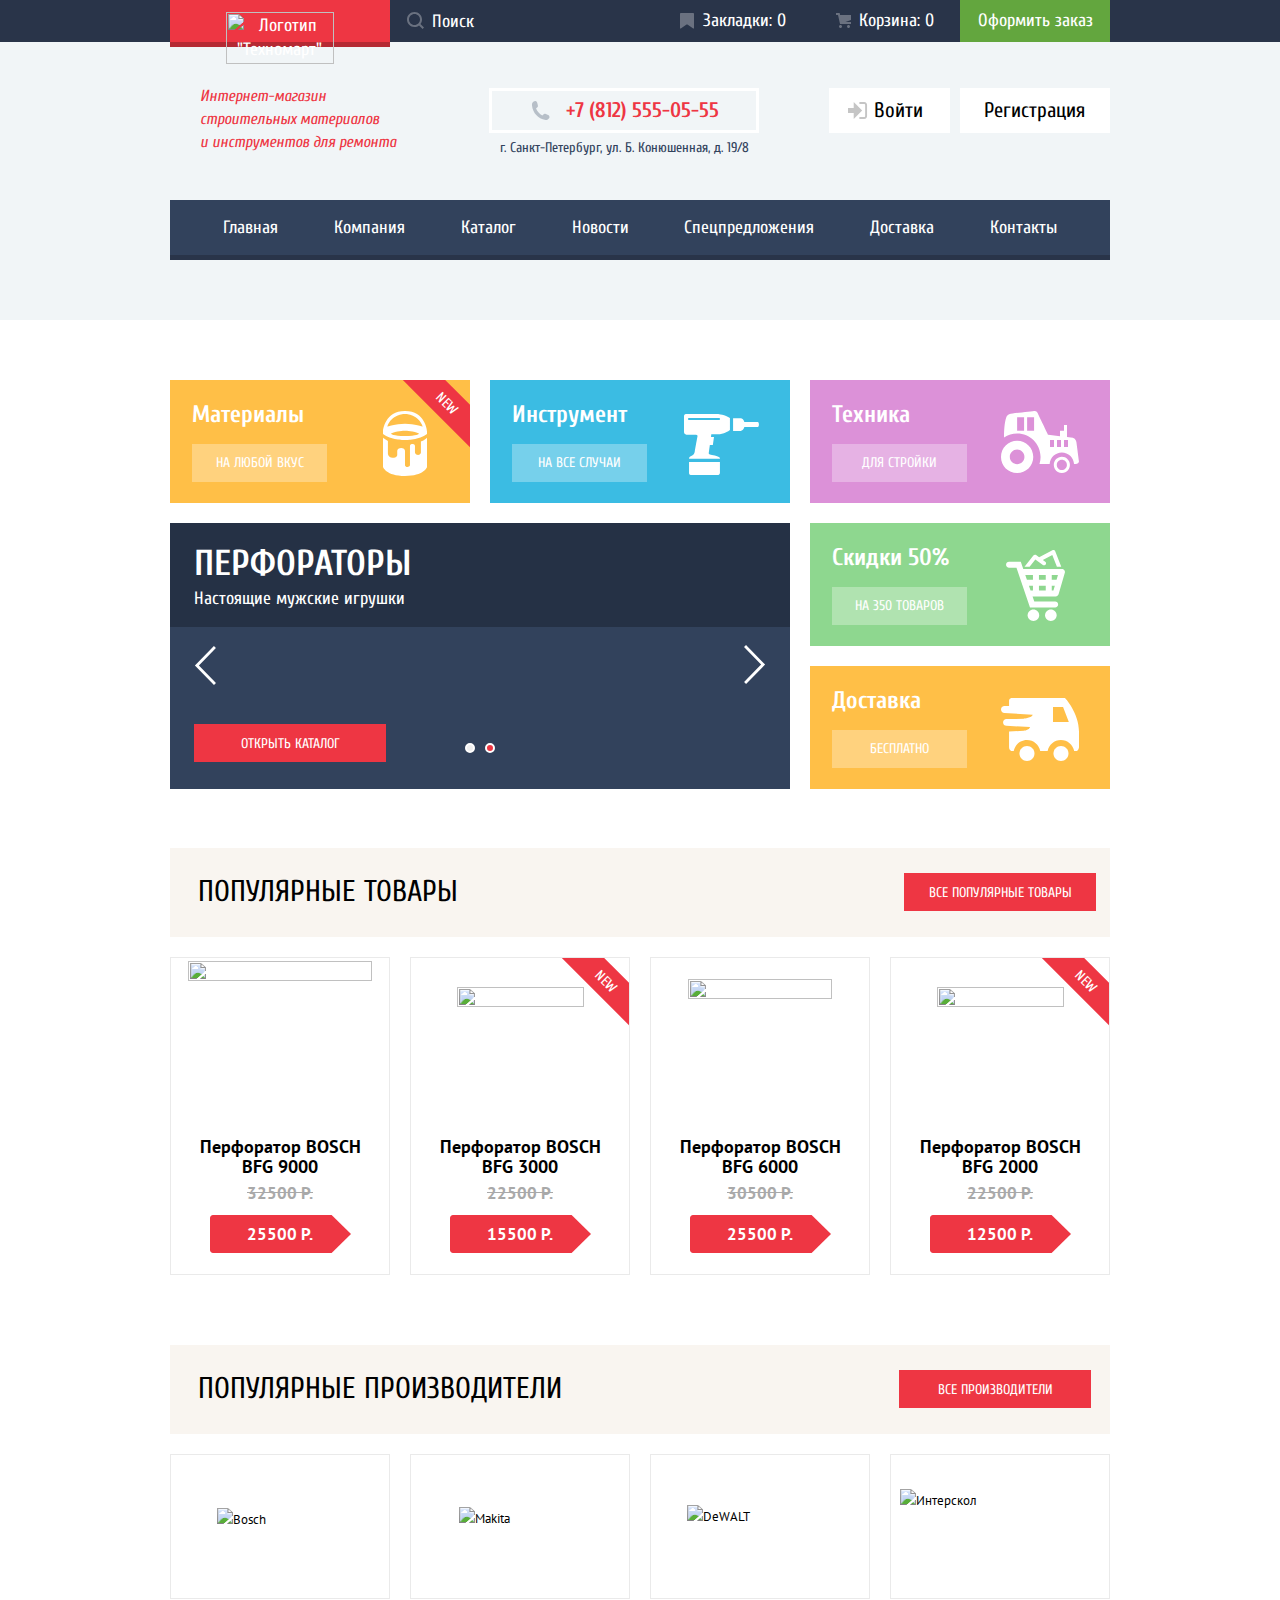
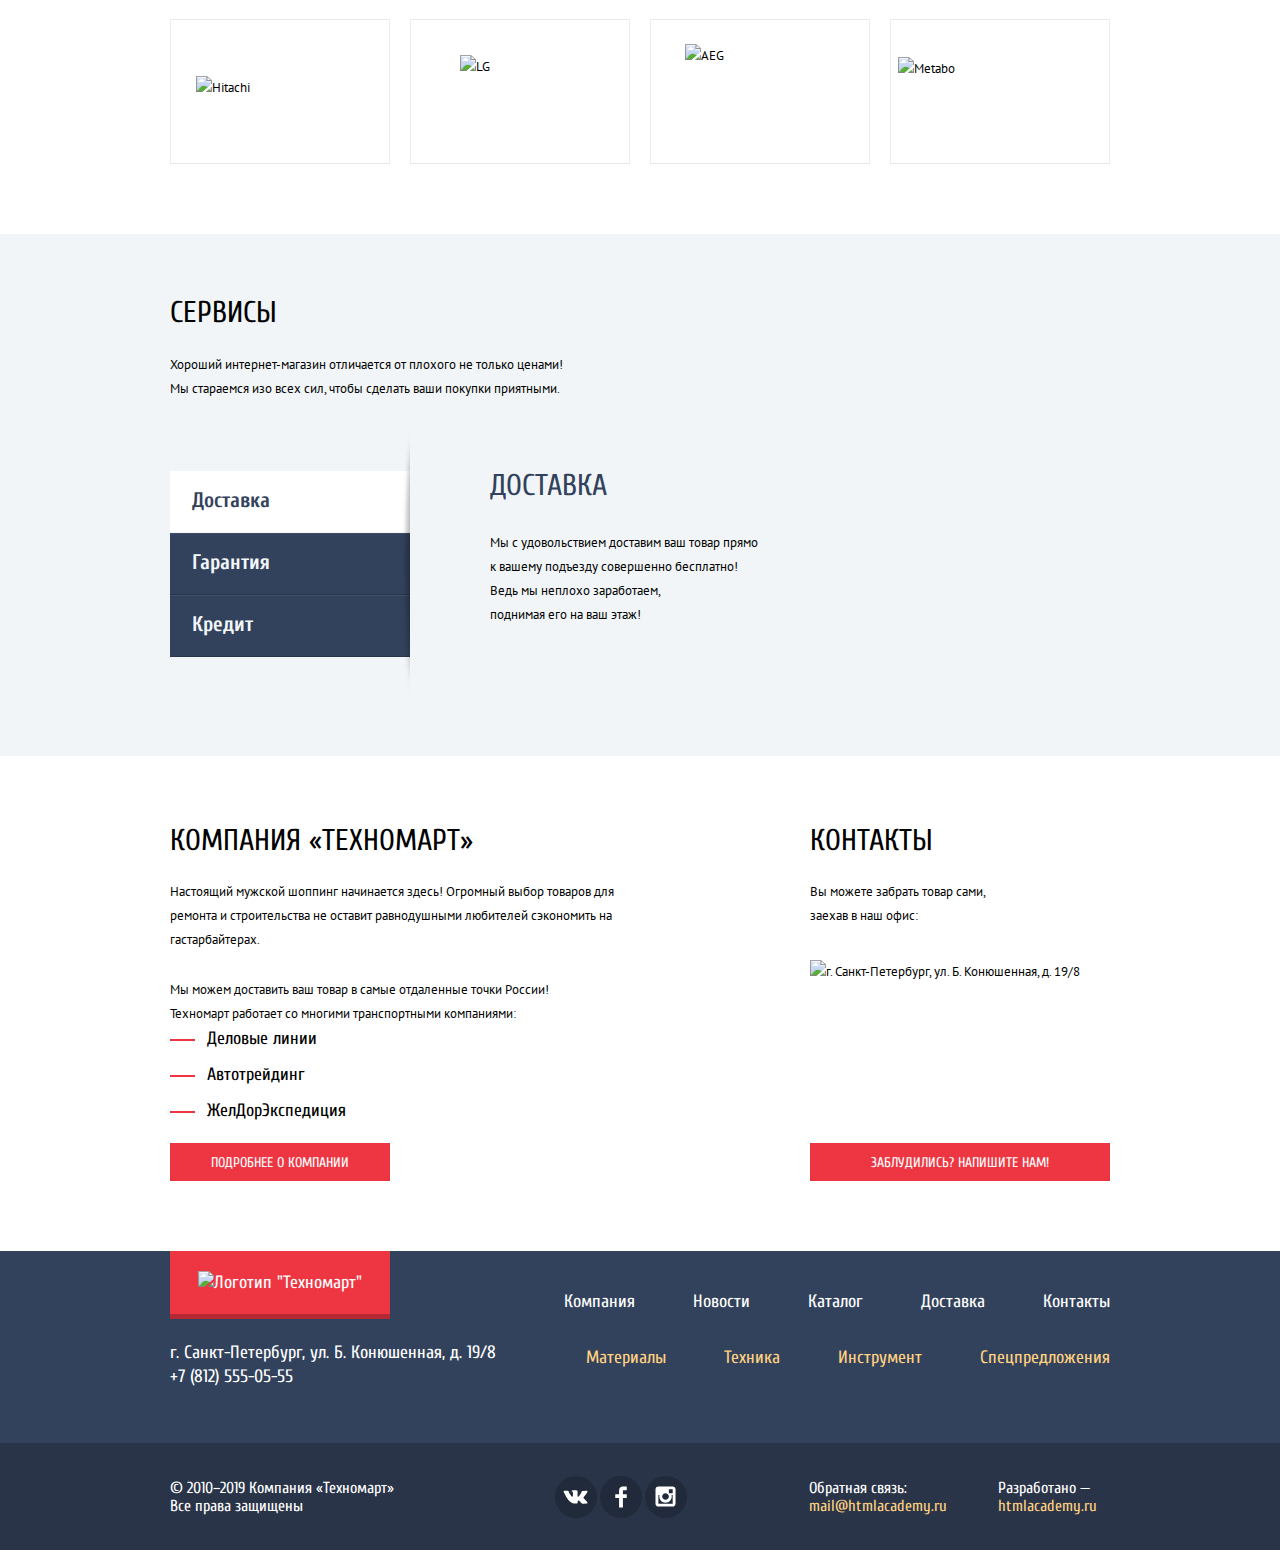
==== commit 8dc97818: "Исправления" ====
--- a/index.html
+++ b/index.html
@@ -235,8 +235,8 @@
                     <h2>Компания «Техномарт»</h2>
                     <p>Настоящий мужской шоппинг начинается здесь! Огромный выбор товаров для<br>
                         ремонта и строительства не оставит равнодушными любителей сэкономить на<br>
-                        гастарбайтерах.<br>
-        <br>
+                        гастарбайтерах.</p>
+        <p>
         Мы можем доставить ваш товар в самые отдаленные точки России!<br>
         Техномарт работает со многими транспортными компаниями:</p>
                     <ul class="clients-list">
--- a/css/style.css
+++ b/css/style.css
@@ -684,7 +684,7 @@
 
 .site-nav a:active {
     background-color: #1D2739;
-
+    color: rgba(255,255,255,0.5);
 }
 
 
@@ -1151,6 +1151,10 @@
     left: -37px;
 }
 
+.company-info p:first-of-type {
+    margin-bottom: 26px;
+}
+
 .company-info-button {
     width: 220px;
     position: absolute;
